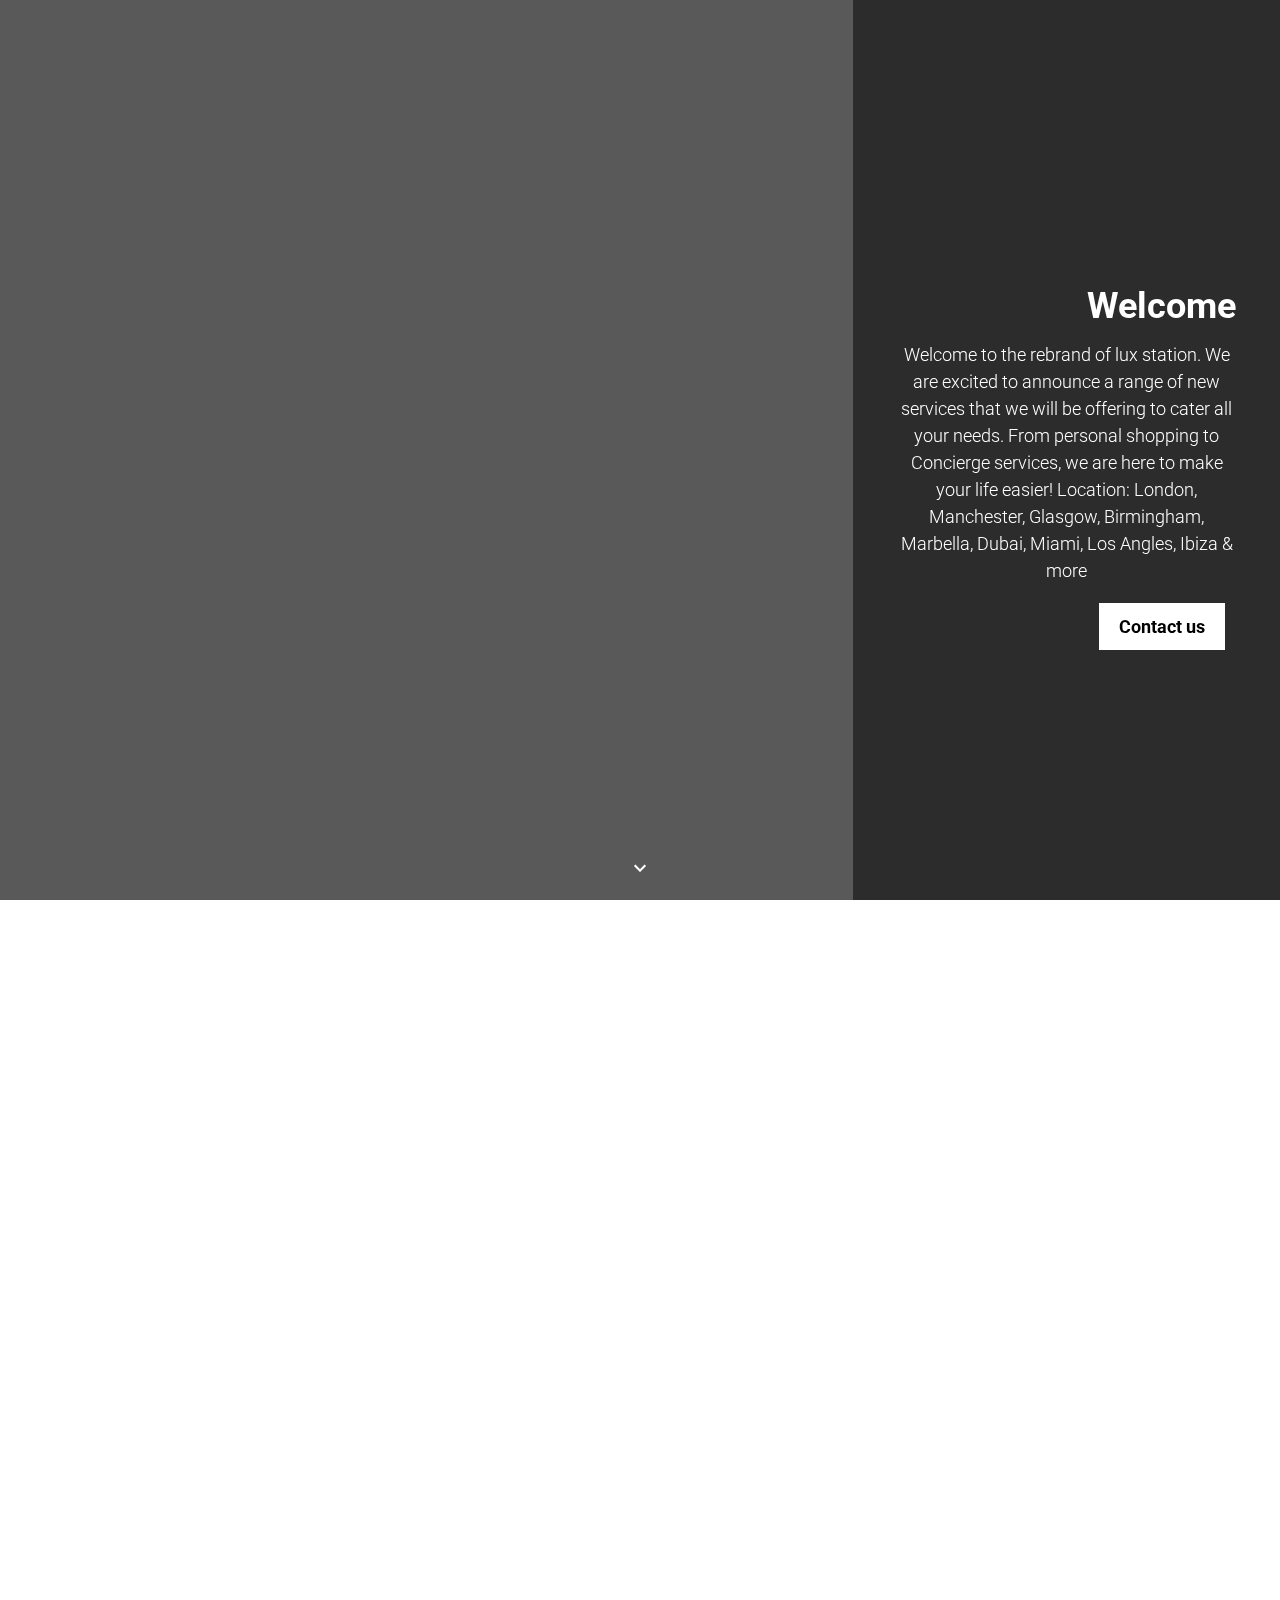
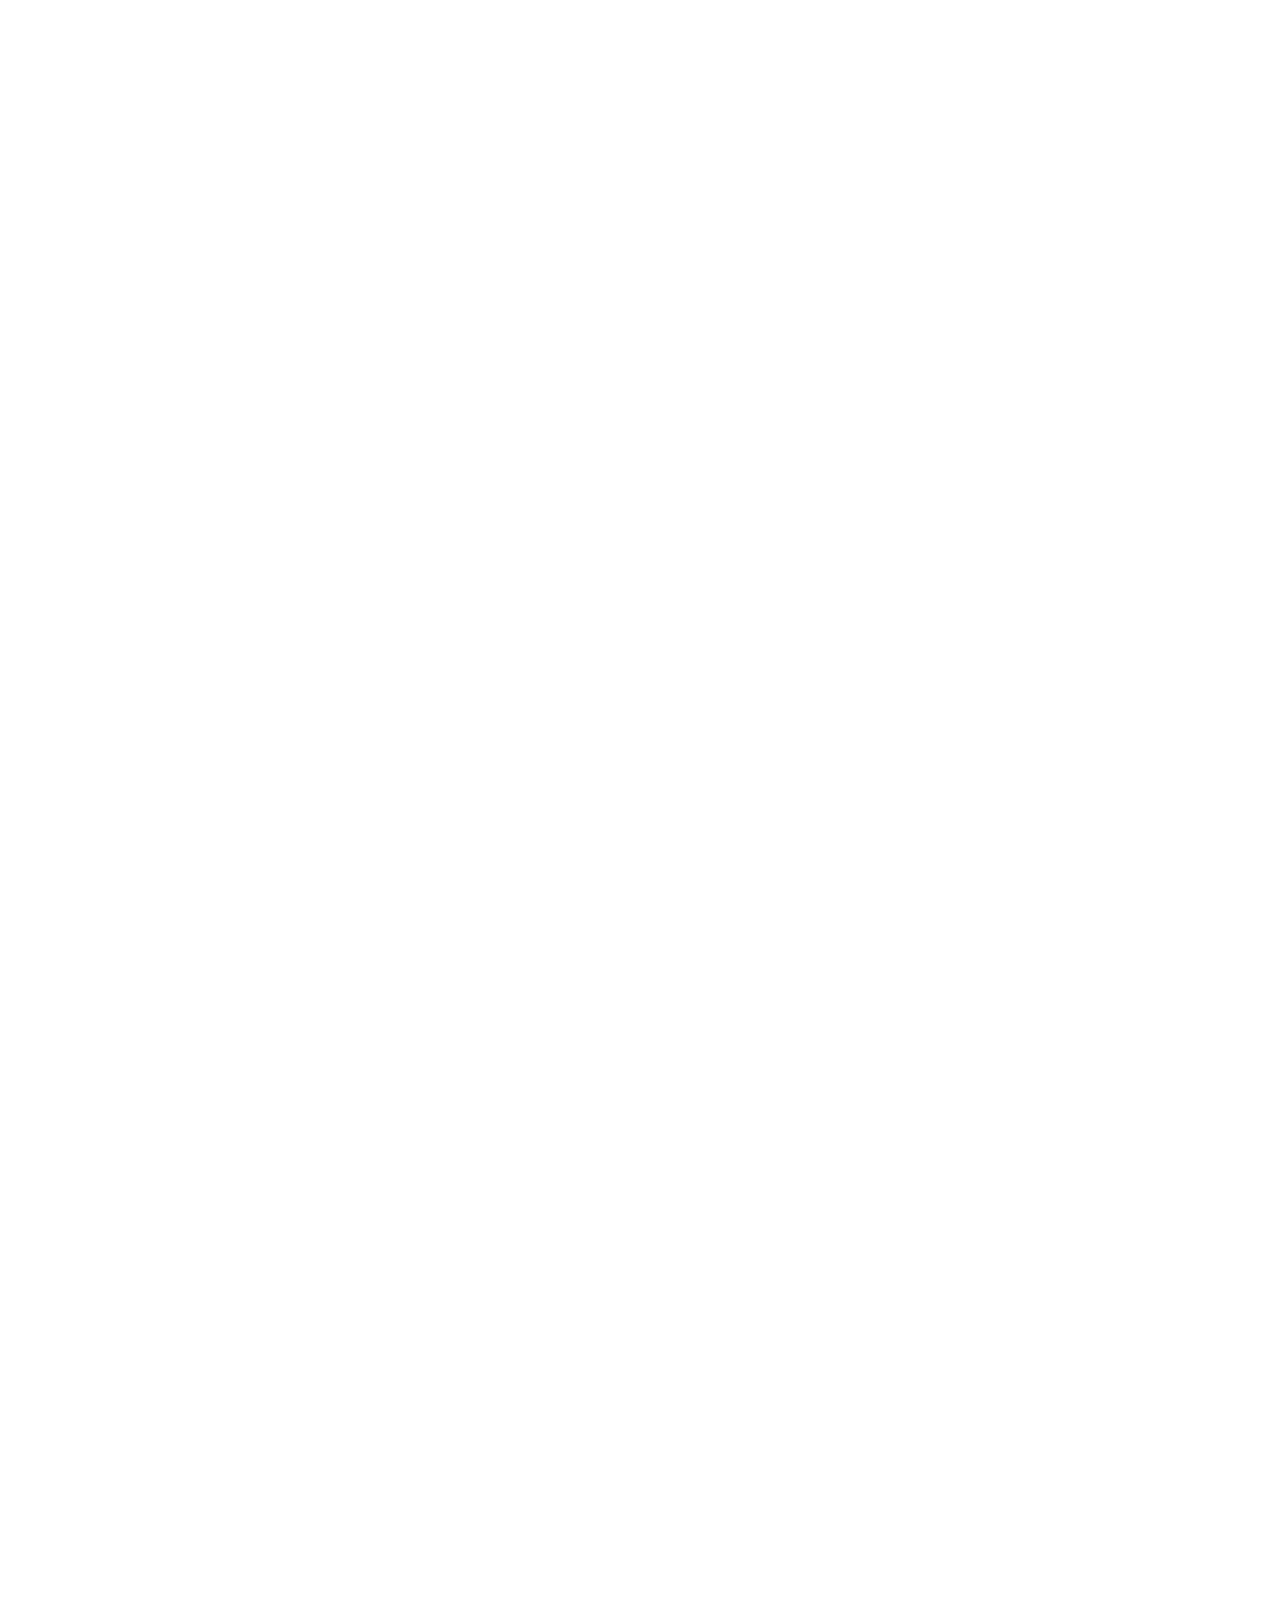
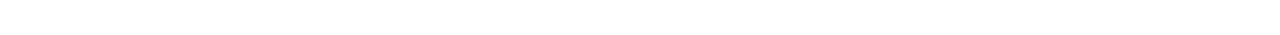
==== public/index.html @ 56b3ecbd "final changes" ====
<!DOCTYPE html>
<html lang="en">
  <head>
    <meta charset="UTF-8">
    <meta name="viewport" content="width=device-width, initial-scale=1.0">
    <title>Lux Station</title>
    <link rel="stylesheet" href="styles.css" type="text/css">
    <link href="https://fonts.googleapis.com/css2?family=Material+Icons" rel="stylesheet">
    <link rel="stylesheet" href="https://cdnjs.cloudflare.com/ajax/libs/font-awesome/6.4.2/css/all.min.css" />
    <link rel="stylesheet" href="https://unpkg.com/swiper/swiper-bundle.min.css" />
    <link href="https://fonts.googleapis.com/icon?family=Material+Icons" rel="stylesheet">
    <script src="https://unpkg.com/swiper/swiper-bundle.min.js"></script>
  </head>
  <body>
    <header>
      <div class="mobile-menu">
        <a href="index.html">Home</a>
        <a href="about.html">About</a>
        <a href="services.html">Services</a>
        <a href="contact.html">Contact</a>
      </div>
    </header>
    <main>
      <div class="banner">
        <video class="banner-video" playsinline autoplay muted loop>
          <source src="assets/vids/BackgroundVideo.mp4" type="video/mp4"> Your browser does not support the video tag.
        </video>
        <div class="overlay"></div>
        <div class="banner-text">
          <h1>Welcome</h1>
          <p>
            Welcome to the rebrand of lux station. We are excited to announce a range of new services that we will be offering to cater all your needs. From personal shopping to Concierge services, we are here to make your life easier!
            
            Location: London, Manchester, Glasgow, Birmingham, Marbella, Dubai, Miami, Los Angles, Ibiza & more</p>
          <a href="https://wa.me/message/J67LZ4BSNQVWL1?src=qr" class="cta-button">Contact us</a>
        </div>
        <div class="scroll-indicator" id="scrollIndicator">
          <span class="material-icons">expand_more</span>
          <!-- Using Google's Material Icons -->
        </div>
      </div>
      <nav>
        <a style="text-decoration: none;" href="index.html">
          <h1>Lux Station</h1>
        </a>
        <div class="menu">
          <a href="index.html">Home</a>
          <a href="about.html">About</a>
          <a href="services.html">Services</a>
          <a href="contact.html">Contact</a>
        </div>
        <button class="hamburger">
          <span class="material-icons">menu</span>
        </button>
      </nav>
      
      <!------------ Products --------->
      <section id="AutoSlider">
        <h1>Featured Services</h1>
        <!-- Swiper -->
        <div class="swiper-mySwiper">
          <div class="grid-container">
            <!-- Slide 1 -->
            <div class="swiper-slide">
              <div class="slide-content">
                <img src="assets/img/WatchSource.jpeg" alt="">
                <div class="slide-overlay">
                  <h3>Sourcing Watches</h3>
                  <a href="services.html" class="btn">View More</a>
                </div>
              </div>
            </div>
            <!-- Slide 1 -->
            <div class="swiper-slide">
              <div class="slide-content">
                <img src="assets/img/Event Tickets.png" alt="">
                <div class="slide-overlay">
                  <h3>Event Tickets</h3>
                  <a href="services.html" class="btn">View More</a>
                </div>
              </div>
            </div>
            <!-- Slide 1 -->
            <div class="swiper-slide">
              <div class="slide-content">
                <img src="assets/img/Holiday.png" alt="">
                <div class="slide-overlay">
                  <h3>Holidays</h3>
                  <a href="services.html" class="btn">View More</a>
                </div>
              </div>
            </div>
            <!-- Slide 1 -->
            <div class="swiper-slide">
              <div class="slide-content">
                <img src="assets/img/Personal Shopper.png" alt="">
                <div class="slide-overlay">
                  <h3>Personal Shopping</h3>
                  <a href="services.html" class="btn">View More</a>
                </div>
              </div>
            </div>
            <!-- Slide 1 -->
            <div class="swiper-slide">
              <div class="slide-content">
                <img src="assets/img/PrivateChef.png" alt="">
                <div class="slide-overlay">
                  <h3>Private Dining</h3>
                  <a href="services.html" class="btn">View More</a>
                </div>
              </div>
            </div>
            <!-- Slide 1 -->
            <div class="swiper-slide">
                <div class="slide-content">
                  <img src="assets/img/Rental.jpg" alt="">
                  <div class="slide-overlay">
                    <h3>Rentals</h3>
                    <a href="services.html" class="btn">View More</a>
                  </div>
                </div>
              </div>
          </div>
          <!-- Add Pagination -->
          <div class="swiper-pagination"></div>
        </div>
        <!-- <button type="button" class="swiper-see-all">See All <i class="fas fa-arrow-right"></i> -->
        </button>
      </section>
      <section id="why-choose-us">
        <!-- ---------services---------------- -->
        <div id="services">
          <h1 class="sub-title">The Lux Experience</h1>
          <div class="services-list">
            <div>
              <h2>Personalised Attention</h2>
              <p>We understand that your needs and preferences are unique. That's why we go above and beyond to provide unparalleled personalized attention. From your initial inquiry, we dedicate ourselves to understanding your specific interests, tastes, and lifestyle.  We tailor our services to match your individual requirements, ensuring that we fulfill your requests not only efficiently but with a meticulous touch tailored just for you. Our aim is to create an experience that feels as bespoke as the items we help you acquire. </p>
            </div>
            <div>
              <h2>
                Access to Exclusive Experiences</h2>
              <p>Our extensive network grants you a key to unlocking truly exclusive experiences. We curate a selection of the world's most sought-after events, from intimate dinners with renowned chefs to VIP access at iconic sporting events and cultural happenings.  Whether you desire front-row seats at a coveted fashion show or a private tour of a world-class museum, we leverage our connections to transform your wish list into unforgettable realities. </p>
            </div>
            <div>
              <h2>Commitment to Excellence</h2>
              <p> Our unwavering commitment to excellence is the cornerstone of our service. We hold ourselves to the highest standards, ensuring that every interaction and every detail exceeds your expectations. From the meticulous sourcing of rare items to the seamless organization of complex itineraries, we strive for perfection in all we do. Your satisfaction is our ultimate measure of success.

              </p>
            </div>
          </div>
        </div>
      </section>
      <section id="become-client">
        <div class="container">
          <h2>Interested in becoming a client?</h2>
          <a href="https://wa.me/message/J67LZ4BSNQVWL1?src=qr" class="btn">Contact Us</a>
        </div>
      </section>
      <section id="testimonials">
        <div class="container">
          <h2>Testimonials</h2>
          <div class="swiper mySwiper2">
            <div class="swiper-wrapper">
              <div class="swiper-slide">
                <div class="testimonial">
                  <p> "I've worked with Lux Station on a number of projects and have always been impressed with their professionalism and the quality of their work. They are responsive, detail-oriented, and deliver on time. I would highly recommend them for any project." </p>
                  <div class="testimonial-author">
                    <img src="assets/img/testimonials/testimonial1.jpg" alt="Testimonial 1">
                    <div>
                      <h3>John Doe</h3>
                      <p>CEO, Company Name</p>
                    </div>
                  </div>
                </div>
              </div>
              <div class="swiper-slide">
                <div class="testimonial">
                  <p> "Lux Station has been a pleasure to work with. They are professional, responsive, and deliver high-quality work. I would recommend them to anyone looking for a reliable web development partner." </p>
                  <div class="testimonial-author">
                    <img src="assets/img/testimonials/testimonial2.jpg" alt="Testimonial 2">
                    <div>
                      <h3>Jane Smith</h3>
                      <p>Marketing Director, Company Name</p>
                    </div>
                  </div>
                </div>
              </div>
              <div class="swiper-slide">
                <div class="testimonial">
                  <p> "I've worked with Lux Station on a number of projects and have always been impressed with their professionalism and the quality of their work. They are responsive, detail-oriented, and deliver on time. I would highly recommend them for any project." </p>
                  <div class="testimonial-author">
                    <img src="assets/img/testimonials/testimonial3.jpg" alt="Testimonial 3">
                    <div>
                      <h3>John Doe</h3>
                      <p>CEO, Company Name</p>
                    </div>
                  </div>
                </div>
              </div>
            </div>
            <div class="swiper-pagination"></div>
          </div>
      </section>
    </main>
    <footer class="footer">
      <div class="social-icons">
          <a href="https://t.snapchat.com/NCE4VMIC" target="_blank" class="snapchat-icon"><i class="fa-brands fa-snapchat"></i></a>
          <a href="mailto:" class="mail-icon"><i class="fas fa-envelope"></i></a>
          <a href="https://wa.me/message/J67LZ4BSNQVWL1?src=qr" class="whatsapp-icon"><i class="fa-brands fa-whatsapp"></i>
      </div>
      <div class="copyright">
          <p>&copy; 2023 Lux Station. All rights reserved.</p>
          <p style="text-align: center"><a href="./privacy.html">Privacy Policy</a></p>
      </div>
  </footer>
    <script src="script2.js"></script>
    <script>
      document.addEventListener("DOMContentLoaded", function() {
        setTimeout(function() {
            document.querySelector("#preloader h2").style.opacity = 1;
        }, 500); // Fades in the subtitle after 500ms

        setTimeout(function() {
            document.querySelector("#preloader").classList.add("slide-up");
            document.querySelector("#content").style.display = "block";
        }, 2500); // Waits 2 seconds to slide up the preloader and show content

        // Listen for the end of the slide-up animation, then hide or remove the preloader
        document.querySelector("#preloader").addEventListener('animationend', function() {
            this.style.display = 'none';
        });
      });
    </script>

  </body>
</html>
---- public/styles.css ----
@import url('https://fonts.googleapis.com/css2?family=Roboto:ital,wght@0,100;0,300;0,400;0,500;0,700;0,900;1,100;1,300;1,400;1,500;1,700;1,900&display=swap');
@import url('https://fonts.googleapis.com/icon?family=Material+Icons');

*, *::before, *::after {
    box-sizing: border-box;
  }

  * {
    margin: 0;
  }

  html, body {
    height: 100%;
    overflow-x: hidden;
  }

  body {
    font-family: 'Roboto', sans-serif;
    line-height: 1.5;
    -webkit-font-smoothing: antialiased;
  }

  img, picture, video, canvas, svg {
    display: block;
    max-width: 100%;
  }

  input, button, textarea, select {
    font: inherit;
  }

  p, h1, h2, h3, h4, h5, h6 {
    overflow-wrap: break-word;
  }
  #root, #__next {
    isolation: isolate;
  }
nav {
  position: sticky;
  top: 0;
  z-index: 99;
  display: flex;
  justify-content: space-between;
  align-items: center;
  background-color: black;
  padding: 1rem 1.5rem;
}

nav h1 {
  text-decoration: none !important;
  color: white;
  position: relative;
  letter-spacing: 5px;
  padding: 0.5rem 1rem;
  padding-right: calc(1rem - 5px);
  overflow: hidden; /* Ensures that parts of the pseudo-elements are not visible outside the boundaries of the h1 element */
  transition: color 0.3s ease; /* Smooth transition for the color change */
}

/* Create the initial state of the borders as pseudo-elements */
nav h1::before,
nav h1::after,
nav h1 span::before,
nav h1 span::after {
  content: '';
  position: absolute;
  background: gold; /* Gold color for the animated border */
  transition: all 0.3s ease;
}

/* Top and bottom borders */
nav h1::before, nav h1::after {
  left: 0;
  right: 0;
  height: 2px;
  width: 0; /* Start with 0 width */
}

nav h1::before { top: 0; }
nav h1::after { bottom: 0; }

/* Left and right borders */
nav h1 span::before,
nav h1 span::after {
  top: 0;
  bottom: 0;
  width: 2px;
  height: 0; /* Start with 0 height */
}

nav h1 span::before { left: 0; }
nav h1 span::after { right: 0; }

/* Hover states to "draw" the borders */
nav h1:hover::before, nav h1:hover::after {
  width: 100%; /* Expand the width to the full width */
}

nav h1:hover span::before,
nav h1:hover span::after {
  height: 100%; /* Expand the height to the full height */
}

nav h1 span {
  position: relative; /* Establish a stacking context for the span pseudo-elements */
  display: block; /* Make span behave as block to support absolute positioning of its pseudo-elements */
}

.sticky {
  position: fixed;
  top: 0;
  width: 100%;
}

.menu {
	display: none;
	align-items: center;
	margin: 0 -1rem;
}

.menu a {
  margin: 0 1rem;
  color: white;
  text-decoration: none;
  transition: color 0.3s ease, font-weight 0.3s ease;
  position: relative; /* Required for positioning the pseudo-element */
}

.menu a::after {
  content: '';
  width: 0;
  height: 3px;
  background: gold; /* Match the text color or choose another that fits your design */
  position: absolute;
  left: 0;
  bottom: -6px; /* Distance from the text to the underline */
  transition: width 0.5s ease;
}

.menu a:hover::after {
  width: 100%;
}

.menu a:hover {
  /* Removed the color change to focus on the underline effect */
  font-weight: 700; /* Optional: Retain the bold effect on hover if desired */
}

/* =========================== Services =========================== */

#services{
  padding: 30px 0;
}
.services-list{
  display: grid;
  grid-template-columns: repeat(auto-fit, minmax(250px, 1fr));
  grid-gap: 40px;
  margin-top: 50px;
}
.services-list div{
  background: #ffffff;
  padding: 40px;
  font-size: 13px;
  font-weight: 300;
  border-radius: 10px;
  transition: background 0.5s, transform 0.5s;
}
.services-list div i{
  font-size: 50px;
  margin-bottom: 30px;
}
.services-list div h2{
  font-size: 30px;
  font-weight: 500;
  margin-bottom: 15px;
}
.services-list div a{
  text-decoration: none;
  color: #fff;
  font-size: 12px;
  margin-top: 20px;
  display: inline-block;
}
.services-list div:hover{
  background: goldenrod;
  transform: translateY(-10px);
}

/* ================================================================= */

.hamburger {
	appearance: none;
	outline: none;
	border: none;
	background: none;
	cursor: pointer;
	display: block;
	width: 2rem;
	height: 2rem;
}

.hamburger span {
	color: #FFF;
	font-size: 2rem;
}

.mobile-menu {
	position: fixed;
	top: 0;
	left: 0;
	width: 100%;
	height: 100%;
	z-index: 98;
	padding-top: 6rem;
	opacity: 0;
	transform: translateY(-100%);
	background-color: #000;
	color: #FFF;
	transition: 0.3s;
}

.mobile-menu.is-open {
	opacity: 1;
	transform: translateY(0);
}

.mobile-menu a {
	display: block;
	padding: 1rem;
	color: #FFF;
	text-align: center;
	text-decoration: none;
	font-size: 1.25rem;
	transition: 0.3s;
}

.mobile-menu a:hover {
	color: crimson;
	background-color: #FFF;
}

.banner-text {
  position: absolute;
  top: 0; /* Aligns the text to the top */
  right: 0; /* Ensures the text is aligned to the right */
  height: 100%; /* Full height to align text vertically */
  display: flex;
  flex-direction: column; /* Stacks items vertically */
  justify-content: center; /* Centers content vertically in the available height */
  align-items: flex-end; /* Aligns text to the right */
  width: 33.33%; /* Matches the width of the dark overlay */
  color: white; /* Text color */
  z-index: 10; /* Ensure it's above the overlay and video */
  padding: 0 20px; /* Right padding might need adjustment */
  text-align: center;
}

.banner {
    position: relative;
    width: 100%;
    height: 100vh;
    overflow: hidden;
    display: flex;
    justify-content: center;
    align-items: center;
}


.banner::after {
  color: white;
  content: '';
  position: absolute;
  top: 0;
  bottom: 0;
  right: 0;
  width: 33.33%;
  background: rgba(0, 0, 0, 0.5);
  z-index: 1; /* Adjust as needed but should be above the video */
  transition: all 0.5s ease; /* Transition effect applies to all properties over 0.5s */
  transition-delay: 0.2s; /* Delays the start of the transition by 0.2s */
}





#AutoSlider {
  position: relative;
  width: 100%;
  overflow: hidden;
}
.banner-video {
  position: absolute;
  top: 0;
  left: 0;
  width: 100%;
  height: 100%;
  object-fit: cover;
  z-index: -1; /* Ensure the video is just below the nav but above the banner background */
}





/* Ensure body or any container div doesn't have a solid background that could cover the video */
body, .container {
    background: none;
}

.overlay {
    position: absolute;
    top: 0;
    left: 0;
    right: 0;
    bottom: 0;
    background-color: rgba(0, 0, 0, 0.65); /* Adjust the transparency as needed */
    pointer-events: none; /* Allow clicks to pass through the overlay */
    z-index: 1000;
}

.banner-text {
    text-align: center;
    padding: 40px; /* Increased padding within the banner content */
    margin: 20px auto;
    max-width: 600px;
    position: absolute;
    z-index: 1001;
}

.banner-text h1 {
    font-size: 36px;
    font-weight: bold;
    padding: 4px; /* Adjust padding as needed */
}

.banner-text p {
    font-size: 18px;
    font-weight: 300;
    padding: 4px; /* Adjust padding as needed */
}

.cta-button {
    display: inline-block;
    margin: 15px;
    padding: 10px 20px;
    font-size: 18px;
    font-weight: bold;
    background-color: white;
    color: black;
    border: none;
    text-decoration: none;
    transition: background-color 0.3s, color 0.3s ease;
    animation: pulse 2s infinite; /* Add the pulsing animation */
}

.cta-button:hover {
    background-color: black;
    color: white;
}

#why-choose-us, #our-services, #AutoSlider{
    text-align: center;
    background-color: #f0f0f0; /* Soft background color */
    padding: 40px 20px;
    border-radius: 8px;
    margin: 20px;
    box-shadow: 0 4px 6px rgba(0,0,0,0.1); /* Subtle shadow for depth */
    max-height: fit-content;
}

#why-choose-us h1, #our-services h1, #AutoSlider h1 {
  font-size: 48px;
}




#why-choose-us ul {
    list-style: none;
    padding: 0;
}

#why-choose-us li {
    margin-bottom: 20px;
    display: flex;
    align-items: center;
    font-weight: bold;
    font-size: 14pt;
}

.services-btn {
    display: inline-block;
    margin: 15px;
    padding: 10px 20px;
    font-size: 18px;
    font-weight: bold;
    background-color: black;
    color: white;
    border: none;
    text-decoration: none;
    transition: background-color 0.3s, color 0.3s ease;
    animation: pulse 2s infinite; /* Add the pulsing animation */
}

.services-btn:hover {
    background-color: white;
    color: black;
}

/* || FOOTER STYLES */
.footer {
    background-color: #fff;
    padding: 20px 0;
    display: flex;
    flex-direction: column;
    align-items: center;
}

.row {
    margin-bottom: 20px;
    text-align: center;
}

.social-icons {
    margin: 10px 0px;
}

.social-icons a {
    color: black;
    font-size: 30px;
    margin: 0 10px;
    transition: color 0.3s ease;
}

.snapchat-icon:hover {
    color: #FFFF00; /* Snapchat's brand colour code as of 08/04/2024 */
}

.mail-icon:hover {
    color: darkblue;
}

.whatsapp-icon:hover {
    color: #25D366; /* Whatsapp's brand colour code as of 08/04/2024 */
}

.copyright p {
    font-size: 14px;
    font-weight: 300;
    color: #000;
}

.copyright a {
    color: black;
    text-decoration: none;
    transition: color 0.3s ease;
}

.copyright a:hover {
    color: darkblue;
    text-decoration: underline;
}

#services {
  background-color: #f0f0f0; /* Apply the grey background to both services and products */
  padding: 30px 0;
}

/* Ensure the rest of your CSS is correctly targeting elements within #products as well */


#portfolio{
  padding: 50px 0;
}
.work-list{
  display: grid;
  grid-template-columns: repeat(auto-fit, minmax(450px, 1fr));
  grid-gap: 40px;
  margin-top: 50px;
  color: white;
}
.work{
  border-radius: 10px;
  position: relative;
  overflow: hidden;
}





.work img{
  width: 100%;
  border-radius: 10px;
  display: block;
  transition: transform 0.5s;
}
.layer{
  width:auto;
  height: 0;
  background: linear-gradient(rgba(0,0,0,0.6), black);
  border-radius: 10px;
  position: absolute;
  left: 0;
  bottom: 0;
  overflow: hidden;
  display: flex;
  align-items: center;
  justify-content: center;
  flex-direction: column;
  padding: 0 40px;
  text-align: center;
  font-size: 14px;
 transition: height 0.5s;
}
.layer h3{
  font-weight: 500;
  margin-bottom: 20px;
}
.layer a{
  margin-top: 20px;
  color: goldenrod;
  text-decoration: none;
  font-size: 18px;
  line-height: 60px;
  background: #fff;
  width: 60px;
  height: 60px;
  border-radius: 50%;
  text-align: center;
}
.work:hover img{
  transform: scale(1.5);
}
.work:hover .layer{
  height: 100%;
}
.btn{
  display: block;
  margin: 50px auto;
  width: fit-content;
  border: 1px solid goldenrod;
  padding: 14px 50px;
  border-radius: 6px;
  text-decoration: none;
  color: black;
  transition: background 0.5s;
}
.btn:hover{
  background: goldenrod;
}

/* Become a Client */

#become-client {
  color: white; /* Text color */
  background-color: black; /* Soft gray background */
  padding: 40px 0; /* Ample padding for spacing */
  text-align: center; /* Centers the text */
}

#become-client h2 {
  margin-bottom: 20px; /* Spacing between the heading and paragraph */
  font-size: 24px; /* Adjust according to your design */
}

#become-client p {
  margin-bottom: 20px; /* Spacing before the button */
  font-size: 18px; /* Adjust according to your design */
}

#become-client .btn {
  background-color: black; /* Button background color */
  color: white; /* Button text color */
  padding: 10px 20px; /* Button padding */
  text-decoration: none; /* Removes underline from links */
  font-weight: bold; /* Makes button text bold */
  border-radius: 5px; /* Optional: Rounds the corners of the button */
  transition: background-color 0.3s, color 0.3s; /* Smooth transition for hover effects */
}

#become-client .btn:hover {
  background-color: #333; /* Darker background on hover */
  color: #fff; /* Adjust as needed */
}
/*------OTHER--------*/

.container {
  max-width: 1200px;
  margin: 0 auto;
  padding: 0 15px;
}

.about-intro, .team, .mission-vision, .testimonials {
  padding: 60px 0;
}

#our-team {
  margin: 30px;
  padding: 30px;
}

.team-members {
  display: flex;
  justify-content: space-between;
}

.team-member {
  text-align: center;
  flex-basis: 30%;
}

.profile-pic img {
  width: 100px;
  height: 100px;
  border-radius: 50%;
  object-fit: cover;
  box-shadow: 0 4px 8px rgba(0, 0, 0, 0.1);
}

.mission, .vision {
  margin-bottom: 40px;
}

.carousel {
  position: relative;
  max-width: 600px;
  margin: auto;
  overflow: hidden;
  box-shadow: 0 4px 8px rgba(0,0,0,0.1);
}

.carousel-items {
  display: flex;
}

.carousel-item {
  flex: 0 0 100%;
  opacity: 0;
  transition: opacity 0.5s ease;
  padding: 20px;
  text-align: center;
}

.carousel-item.active {
  opacity: 1;
}

.carousel-control {
  position: absolute;
  top: 50%;
  transform: translateY(-50%);
  background-color: rgba(0,0,0,0.5);
  color: white;
  border: none;
  cursor: pointer;
  padding: 10px;
  z-index: 2;
}

.prev {
  left: 10px;
}

.next {
  right: 10px;
}

/*TESTIMONNIALS*/
#testimonials .container {
  max-width: 1200px;
  margin: auto;
  padding: 20px;
  text-align: center;
}

#testimonials h2 {
  font-size: 2.5rem;
  margin-bottom: 1rem;
  color: #333;
}

.testimonial {
  font-style: italic;
  background: #f9f9f9;
  padding: 20px;
  border-radius: 10px;
  box-shadow: 0 5px 15px rgba(0,0,0,0.1);
}

.testimonial p {
  font-size: 1rem;
  line-height: 1.6;
  color: #555;
}

.testimonial-author {
  display: flex;
  align-items: center;
  margin-top: 20px;
}

.testimonial-author img {
  width: 60px;
  height: 60px;
  border-radius: 50%;
  margin-right: 15px;
}

.testimonial-author h3 {
  font-size: 1rem;
  color: #333;
}

.testimonial-author p {
  font-size: 0.8rem;
  color: #666;
}

.swiper-pagination-bullet {
  background: #333;
  opacity: 1;
}

.swiper-pagination-bullet-active {
  background: #007bff;
}


/*CONTACT US*/
.contact-heading {
        text-align: center;
        font-size: 36px;
        margin-bottom: 20px;
      }
      .contact-text {
        text-align: center;
        font-size: 18px;
        margin-bottom: 40px;
      }
      .content-flex {
        display: flex;
        justify-content: space-between;
      }
      .contact-items {
        width: 40%;
      }
      .contact-item {
        display: flex;
        align-items: center;
        margin-bottom: 20px;
      }
      .contact-item i {
        font-size: 24px;
        margin-right: 10px;
      }
      .contact-form {
        width: 50%;
      }
      form label {
        display: block;
        font-weight: bold;
        margin-bottom: 5px;
      }
      form input,
      form textarea,
      form select {
        width: 100%;
        padding: 10px;
        margin-bottom: 20px;
        border: 1px solid #ccc;
        border-radius: 4px;
        box-sizing: border-box;
      }
      form input[type="submit"] {
        background-color: #333;
        color: #fff;
        padding: 12px 20px;
        border: none;
        border-radius: 4px;
        cursor: pointer;
      }
      select {
        width: 100%;
        padding: 10px;
        border: 1px solid #ccc;
        border-radius: 4px;
        background-color: #fff;
        appearance: none; /* Remove default dropdown arrow */
        -webkit-appearance: none;
        -moz-appearance: none;
      }

      select {
        background-image: url('data:image/svg+xml;utf8,<svg xmlns="http://www.w3.org/2000/svg" width="16" height="16" viewBox="0 0 24 24" fill="none" stroke="%23333" stroke-width="2" stroke-linecap="round" stroke-linejoin="round"><polyline points="6 9 12 15 18 9"></polyline></svg>');
        background-repeat: no-repeat;
        background-position: right 10px center;
        padding-right: 30px;
      }

      select:hover,
      select:focus {
        border-color: #888;
        outline: none;
      }

/* Auto Slider */


.swiper-slide {
  display: flex;
  justify-content: center;
  align-items: center;
  font-size: 18px;
  color: white;
  /* Adjust the height as needed */
  height: 300px;
}

.slide-content img {
  width: 100%; /* Ensures the image is responsive and fills the width of its container */
  max-height: 200px; /* Maximum height for each image */
  display: block;
  object-fit: cover; /* Ensures the image covers the designated area without distorting its aspect ratio */
  border-radius: 10px; /* Optional: Rounds the corners of the image to match the container */
  transition: transform 0.5s; /* Smooth transition for any transformations applied */
}

/* Adjusting the .slide-content to accommodate the image's max-height */
.slide-content {
  position: relative;
  overflow: hidden;
  border-radius: 10px; /* Optional: Matches the image border-radius */
  display: flex; /* Makes the content flex-container */
  justify-content: center; /* Centers content horizontally */
  align-items: center; /* Centers content vertically */
  height: 100%; /* Ensures the .slide-content fills the height of its parent container */
}


.slide-overlay {
  position: absolute;
  top: 0;
  left: 0;
  right: 0;
  bottom: 0;
  background: linear-gradient(rgba(0, 0, 0, 0.6), rgba(255, 0, 79, 0.6));
  border-radius: 10px;
  opacity: 0;
  transition: opacity 0.5s;
  display: flex;
  align-items: center;
  justify-content: center;
  flex-direction: column;
}

.slide-overlay h3, .slide-overlay a {
  color: #fff;
  text-align: center;
  transition: transform 0.5s, opacity 0.5s;
}

.swiper-slide:hover .slide-overlay {
  opacity: 1;
}

.swiper-slide:hover img {
  transform: scale(1.1);
}

.swiper {
  width: 100%;
  height: 300px; /* Adjust as necessary */
}


.scroll-indicator {
  position: absolute;
  bottom: 20px;
  left: 50%;
  transform: translateX(-50%);
  display: flex;
  justify-content: center;
  align-items: center;
  animation: bounce 2s infinite; /* Apply the bounce animation */
  z-index: 1002; /* Ensure it's visible above other content */
}

.hide {
  display: none !important;
}
.swiper-see-all {
  
  background-color: #007bff; /* Primary color */
  color: #ffffff; /* Text color */
  border: none; /* Remove default border */
  padding: 10px 20px; /* Top and bottom padding, Left and right padding */
  font-size: 1rem; /* Text size */
  border-radius: 5px; /* Rounded corners */
  cursor: pointer; /* Cursor change to indicate it's clickable */
  text-transform: uppercase; /* Uppercase text */
  font-weight: bold; /* Bold text */
  letter-spacing: 1px; /* Space between letters */
  transition: background-color 0.3s ease; /* Smooth transition for hover effect */
  display: flex; /* Block level element */
  margin: 20px auto; /* Center button horizontally */
  width: fit-content; /* Adjust width to content */
  margin-left: 5px;
  justify-content: center;
  align-items: center;
}

.swiper-see-all:hover {
  background-color: #0056b3; /* Darker shade on hover */
}

.grid-container {
  display: grid;
  grid-template-columns: repeat(3, 1fr);
  grid-gap: 40px; /* Adjust based on your preference */
  padding: 50px; /* Padding around the entire grid */
}

@media (max-width: 768px) {
  .grid-container {
    grid-template-columns: repeat(2, 1fr); /* Adjusts to two columns on smaller screens */
  }
}

@media (max-width: 480px) {
  .grid-container {
      grid-template-columns: 1fr; /* Adjusts to a single column on very small screens */
  }
}

@media (max-width: 480px) {
  .grid-container {
    grid-template-columns: 1fr; /* Adjusts to a single column on very small screens */
  }
}

.slide-content {
  position: relative;
  overflow: hidden;
  border-radius: 10px; /* Optional for rounded corners */
}

.slide-content img {
  width: 100%;
  display: block;
  transition: transform 0.5s;
  border-radius: 10px; /* Match parent if using rounded corners */
}

.slide-overlay {
  position: absolute;
  top: 0;
  left: 0;
  right: 0;
  bottom: 0;
  background: linear-gradient(rgba(0, 0, 0, 0.6), goldenrod);
  border-radius: 10px; /* Match parent if using rounded corners */
  opacity: 0;
  transition: opacity 0.5s ease;
  display: flex;
  align-items: center;
  justify-content: center;
  flex-direction: column;
}

.slide-content:hover .slide-overlay {
  opacity: 1;
}

.slide-overlay h3, .slide-overlay .btn {
  color: #fff;
  text-align: center;
  margin: 10px 0; /* Space between elements inside overlay */
}
.btn {
  text-decoration: none;
  background: #000;
  color: goldenrod;
  padding: 10px 20px;
  border-radius: 5px;
  transition: background-color 0.3s ease;
}

.btn:hover {
  background-color: goldenrod;
  color: #000;
}




@keyframes bounce {
  0%, 20%, 50%, 80%, 100% {
      transform: translateX(-50%) translateY(0);
  }
  40% {
      transform: translateX(-50%) translateY(-20px);
  }
  60% {
      transform: translateX(-50%) translateY(-10px);
  }
}

.material-icons {
  font-size: 48px; /* Icon size, adjust as needed */
  color: #fff; /* Icon color, adjust based on your background */
  cursor: pointer; /* Suggests to users that it's interactive */
}



/* Responsive adjustments */
@media (max-width: 768px) {
  .team-member {
      flex-basis: calc(50% - 20px);
  }
}

@media (max-width: 480px) {
  .team-member {
      flex-basis: 100%;
  }
}


/* Define the pulsing animation */
@keyframes pulse {
    0% {
        transform: scale(1); /* Initial scale */
    }
    50% {
        transform: scale(1.05); /* Scale up to 1.05 at 50% of the animation */
    }
    100% {
        transform: scale(1); /* Return to the original scale */
    }
}

@media (min-width: 768px) {
	.mobile-menu, .hamburger {
		display: none;
	}

	.menu {
		display: flex;
	}
}

/* || RESPONSIVE STYLES */
@media (max-width: 768px) {

  .banner::after {
    display: none;
  }
  
  .banner {
    display: flex; /* Enable flexbox */
    flex-direction: column; /* Stack children vertically */
    justify-content: center; /* Center vertically in the container */
    align-items: center; /* Center horizontally in the container */
    height: 100vh; /* Make the banner at least the height of the viewport */
  }

  .banner-text {
      text-align: center; /* Center align text for smaller screens */
      position: static; /* Use static positioning for proper flexbox behavior */
      margin: 20px; /* Add some space around the text box */
      padding: 20px; /* Add padding inside the text box */
      max-width: 90%; /* Max width to prevent it from stretching too far on small screens */
      min-width: 250px; /* Minimum width to prevent excessive vertical stretching */
  }

  .banner-text h1,
  .banner-text p {
    align-self: center;
      padding: 10px; /* Adjust padding for a better look */
  }

  .cta-button {
      margin: 20px 0; /* Add vertical margin, remove horizontal margin */
      align-self: center;
      display: inline-block; /* Keep the button inline-block for the margin to work */
  }

    .service-container {
        flex-direction: column;
        align-items: center;
    }

    .service {
        width: 80%; /* Make service blocks take more width on smaller screens */
    }

    h2 {
        font-size: 1.5rem; /* Adjust heading size for smaller screens */
    }

    #about p, #why-choose-us ul {
        font-size: 1rem; /* Adjust text size for readability */
    }

    .testimonials-section {
        justify-content: center;
    }

    .testimonial-box {
        flex-basis: 100%;
        margin-bottom: 20px;
    }
}

@media (max-width: 480px) {
    h2 {
        font-size: 1.2rem;
    }

    #about p, #why-choose-us ul {
        font-size: 0.9rem;
    }
}
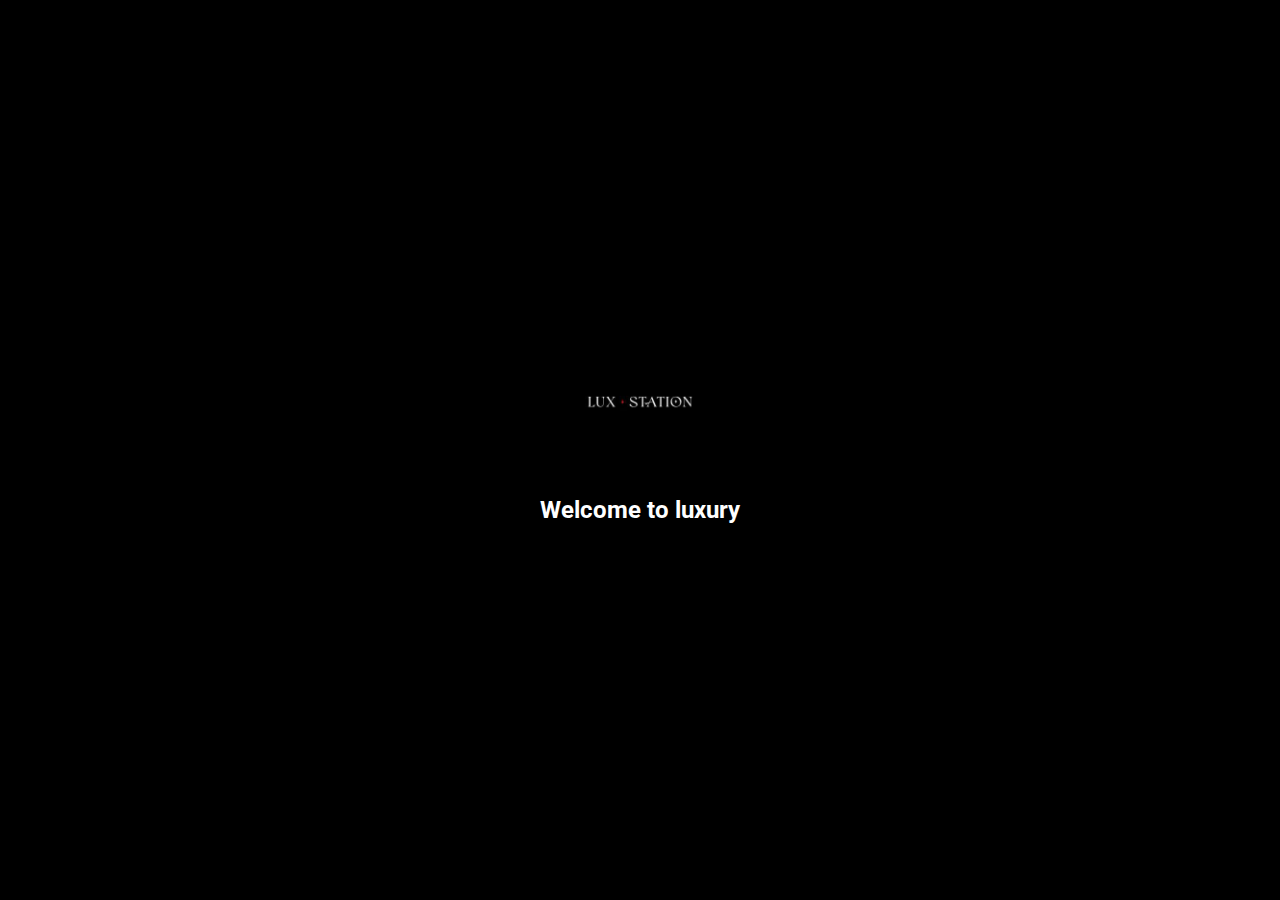
==== commit e54e971a: "Merge pull request #1 from Haz-ctrl/animation/hashim" ====
--- a/public/index.html
+++ b/public/index.html
@@ -1,236 +1,250 @@
 <!DOCTYPE html>
 <html lang="en">
-  <head>
+
+<head>
     <meta charset="UTF-8">
     <meta name="viewport" content="width=device-width, initial-scale=1.0">
     <title>Lux Station</title>
     <link rel="stylesheet" href="styles.css" type="text/css">
     <link href="https://fonts.googleapis.com/css2?family=Material+Icons" rel="stylesheet">
     <link rel="stylesheet" href="https://cdnjs.cloudflare.com/ajax/libs/font-awesome/6.4.2/css/all.min.css" />
-    <link rel="stylesheet" href="https://unpkg.com/swiper/swiper-bundle.min.css" />
-    <link href="https://fonts.googleapis.com/icon?family=Material+Icons" rel="stylesheet">
-    <script src="https://unpkg.com/swiper/swiper-bundle.min.js"></script>
-  </head>
-  <body>
+</head>
+
+<body>
+
     <header>
-      <div class="mobile-menu">
-        <a href="index.html">Home</a>
-        <a href="about.html">About</a>
-        <a href="services.html">Services</a>
-        <a href="contact.html">Contact</a>
-      </div>
+        <nav>
+            <h1>Lux Station</h1>
+
+            <div class="menu">
+                <a href="index.html">Home</a>
+                <a href="about.html">About</a>
+                <a href="services.html">Services</a>
+                <a href="contact.html">Contact</a>
+            </div>
+
+            <button class="hamburger">
+                <span class="material-icons">menu</span>
+            </button>
+        </nav>
+
+        <div class="mobile-menu">
+            <a href="index.html">Home</a>
+            <a href="about.html">About</a>
+            <a href="services.html">Services</a>
+            <a href="contact.html">Contact</a>
+        </div>
     </header>
-    <main>
-      <div class="banner">
-        <video class="banner-video" playsinline autoplay muted loop>
-          <source src="assets/vids/BackgroundVideo.mp4" type="video/mp4"> Your browser does not support the video tag.
-        </video>
-        <div class="overlay"></div>
-        <div class="banner-text">
-          <h1>Welcome</h1>
-          <p>
-            Welcome to the rebrand of lux station. We are excited to announce a range of new services that we will be offering to cater all your needs. From personal shopping to Concierge services, we are here to make your life easier!
-            
-            Location: London, Manchester, Glasgow, Birmingham, Marbella, Dubai, Miami, Los Angles, Ibiza & more</p>
-          <a href="https://wa.me/message/J67LZ4BSNQVWL1?src=qr" class="cta-button">Contact us</a>
-        </div>
-        <div class="scroll-indicator" id="scrollIndicator">
-          <span class="material-icons">expand_more</span>
-          <!-- Using Google's Material Icons -->
-        </div>
-      </div>
-      <nav>
-        <a style="text-decoration: none;" href="index.html">
-          <h1>Lux Station</h1>
-        </a>
-        <div class="menu">
-          <a href="index.html">Home</a>
-          <a href="about.html">About</a>
-          <a href="services.html">Services</a>
-          <a href="contact.html">Contact</a>
-        </div>
-        <button class="hamburger">
-          <span class="material-icons">menu</span>
-        </button>
-      </nav>
-      
-      <!------------ Products --------->
-      <section id="AutoSlider">
-        <h1>Featured Services</h1>
-        <!-- Swiper -->
-        <div class="swiper-mySwiper">
-          <div class="grid-container">
-            <!-- Slide 1 -->
-            <div class="swiper-slide">
-              <div class="slide-content">
-                <img src="assets/img/WatchSource.jpeg" alt="">
-                <div class="slide-overlay">
-                  <h3>Sourcing Watches</h3>
-                  <a href="services.html" class="btn">View More</a>
-                </div>
-              </div>
-            </div>
-            <!-- Slide 1 -->
-            <div class="swiper-slide">
-              <div class="slide-content">
-                <img src="assets/img/Event Tickets.png" alt="">
-                <div class="slide-overlay">
-                  <h3>Event Tickets</h3>
-                  <a href="services.html" class="btn">View More</a>
-                </div>
-              </div>
-            </div>
-            <!-- Slide 1 -->
-            <div class="swiper-slide">
-              <div class="slide-content">
-                <img src="assets/img/Holiday.png" alt="">
-                <div class="slide-overlay">
-                  <h3>Holidays</h3>
-                  <a href="services.html" class="btn">View More</a>
-                </div>
-              </div>
-            </div>
-            <!-- Slide 1 -->
-            <div class="swiper-slide">
-              <div class="slide-content">
-                <img src="assets/img/Personal Shopper.png" alt="">
-                <div class="slide-overlay">
-                  <h3>Personal Shopping</h3>
-                  <a href="services.html" class="btn">View More</a>
-                </div>
-              </div>
-            </div>
-            <!-- Slide 1 -->
-            <div class="swiper-slide">
-              <div class="slide-content">
-                <img src="assets/img/PrivateChef.png" alt="">
-                <div class="slide-overlay">
-                  <h3>Private Dining</h3>
-                  <a href="services.html" class="btn">View More</a>
-                </div>
-              </div>
-            </div>
-            <!-- Slide 1 -->
-            <div class="swiper-slide">
-                <div class="slide-content">
-                  <img src="assets/img/Rental.jpg" alt="">
-                  <div class="slide-overlay">
-                    <h3>Rentals</h3>
-                    <a href="services.html" class="btn">View More</a>
+
+    <div id="preloader">
+        <img src="assets/img/logo.jpeg" alt="Logo" id="logo">
+        <h2>Welcome to luxury</h2>
+    </div>
+
+    <main id="content">
+        <div class="banner">
+            <video class="banner-video" playsinline autoplay muted loop>
+                <source src="assets/vids/Bespoke Concierge Services Demo Video.mp4" type="video/mp4">
+                Your browser does not support the video tag.
+            </video>
+            <div class="overlay"></div>
+            <div class="banner-text">
+                <h1>Welcome</h1>
+                <p>Welcome to the rebranded Lux Station. We are excited to announce a range of new services that we will
+                    be offering to cater all your needs. From personal shopping to concierge services, we are here to
+                    make your life more enjoyable.</p>
+                <a href="contact.html" class="cta-button">Contact us</a>
+            </div>
+        </div>
+        <!-- <div class="hero_section">
+            <div class="slider_tabs">
+                <input type="radio" name="slider" id="slider1">
+                <input type="radio" name="slider" id="slider2">
+                <input type="radio" name="slider" id="slider3">
+           
+                <div class="labels">
+                    <label for="slider1"></label>
+                    <label for="slider2"></label>
+                    <label for="slider3"></label>
+                </div>
+                <div class="hero_content">
+                    <div class="hero_box slider1_bg">
+                        <div class="content">
+                            <div class="heading_1">Welcome</div>
+                            <p class="desc">Lorem, ipsum dolor sit amet consectetur adipisicing elit. Aliquid error repellat ipsum exercitationem. Cumque delectus officiis, perferendis, eaque quasi enim dignissimos reprehenderit quos impedit nulla sint modi fuga deleniti perspiciatis?</p>
+                        </div>
+                    </div>
+                    <div class="hero_box slider2_bg">
+                        <div class="content">
+                            <div class="heading_1">CSS Hero Slider</div>
+                            <p class="desc">Lorem, ipsum dolor sit amet consectetur adipisicing elit. Aliquid error repellat ipsum exercitationem. Cumque delectus officiis, perferendis, eaque quasi enim dignissimos reprehenderit quos impedit nulla sint modi fuga deleniti perspiciatis?</p>
+                        </div>
+                    </div>
+                    <div class="hero_box slider3_bg">
+                        <div class="content">
+                            <div class="heading_1">The END</div>
+                            <p class="desc">Lorem, ipsum dolor sit amet consectetur adipisicing elit. Aliquid error repellat ipsum exercitationem. Cumque delectus officiis, perferendis, eaque quasi enim dignissimos reprehenderit quos impedit nulla sint modi fuga deleniti perspiciatis?</p>
+                        </div>
+                    </div>
+                </div>
+            </div>
+        </div> -->
+
+        <section id="why-choose-us">
+            <!-- ---------services---------------- -->
+            <div id="services">
+                <h1 class="sub-title">Why Choose Us</h1>
+                <div class="services-list">
+                    <div>
+                        <h2>Personalized Attention</h2>
+                        <p>Over the past few years, I've honed my web development skills through diverse projects,
+                            spanning simple static websites to complex eCommerce
+                            platforms that seamlessly integrate APIs and frameworks like React. My experience
+                            encompasses code refurbishment, building from detailed
+                            specifications, and collaborating directly with clients to design and develop websites that
+                            align with their unique visions.</p>
+                    </div>
+                    <div>
+                        <h2>Access to Exclusive Experiences</h2>
+                        <p>
+                            Intuition meets execution in my UI/UX work. Deep user empathy informs pixel-perfect
+                            interfaces, crafted with Figma and Adobe XD. I obsess over
+                            details, from info flow to subtle animations, ensuring every screen whispers a story that
+                            guides users effortlessly. My passion blooms in
+                            building bridges between users and technology, crafting joy and making technology sing.
+                        </p>
+                    </div>
+                    <div>
+                        <h2>Commitment to Excellence</h2>
+                        <p>
+                            My fluency in Java and Python empowers me to build diverse programs, balancing effective
+                            functionality with elegant, efficient code.
+                            I prioritize clarity and structure, ensuring my solutions not only work flawlessly but also
+                            remain easily maintainable and future-proof.
+                            Leveraging best practices and robust testing, I craft modular programs that optimize
+                            performance and stand the test of time. My passion
+                            for coding translates into innovative solutions that tackle real-world challenges with both
+                            power and purpose.
+                        </p>
+                    </div>
+                </div>
+            </div>
+        </section>
+
+        <section id="about">
+            <div class="container">
+              <h2 class="about-heading">About Us</h2>
+              <p class="about-text">Your text goes here. This should be something compelling that reflects the ethos of your luxury brand and what sets you apart from the competition.</p>
+              <div class="image-gallery">
+                <!-- Example for one section of images -->
+                <div class="image-section" data-section="1">
+                  <img src="assets/img/hero_images/stock_hero_img_1.jpeg" alt="Description 1" class="gallery-img" data-title="Title 1" data-description="Description 1">
+                  <img src="assets/img/hero_images/stock_hero_img_2.jpeg" alt="Description 2" class="gallery-img" data-title="Title 2" data-description="Description 2">
+                  <img src="assets/img/logo.jpeg" alt="Description 3" class="gallery-img" data-title="Title 3" data-description="Description 3">
+                  <!-- More images if needed -->
+                </div>
+                <!-- Repeat for additional sections with a different data-section value -->
+              </div>
+            </div>
+
+            <!-- Image Viewer Modal -->
+            <div id="imageViewer" class="modal">
+              <span class="close">&times;</span>
+              
+              <div id="caption">
+              </div>
+
+              <a class="prev">&#10094;</a>
+              <img class="modal-content" id="modal-image">
+              <a class="next">&#10095;</a>
+              <div class="image-counter"></div>
+            </div>
+        </section>
+
+        <section id="testimonials">
+            <div class="container">
+              <h2>What Our Clients Say</h2>
+              <div class="testimonials-slider">
+                <div class="testimonial-item">
+                  <p class="testimonial-text">"I've never had a more comfortable and luxurious travel experience. Highly recommend their services!"</p>
+                  <div class="testimonial-author">
+                    <img src="author1.jpg" alt="Client 1" class="testimonial-avatar">
+                    <div class="author-info">
+                      <h4 class="author-name">Jane Doe</h4>
+                      <p class="author-position">CEO, Company Inc.</p>
+                    </div>
                   </div>
                 </div>
-              </div>
-          </div>
-          <!-- Add Pagination -->
-          <div class="swiper-pagination"></div>
-        </div>
-        <!-- <button type="button" class="swiper-see-all">See All <i class="fas fa-arrow-right"></i> -->
-        </button>
-      </section>
-      <section id="why-choose-us">
-        <!-- ---------services---------------- -->
-        <div id="services">
-          <h1 class="sub-title">The Lux Experience</h1>
-          <div class="services-list">
-            <div>
-              <h2>Personalised Attention</h2>
-              <p>We understand that your needs and preferences are unique. That's why we go above and beyond to provide unparalleled personalized attention. From your initial inquiry, we dedicate ourselves to understanding your specific interests, tastes, and lifestyle.  We tailor our services to match your individual requirements, ensuring that we fulfill your requests not only efficiently but with a meticulous touch tailored just for you. Our aim is to create an experience that feels as bespoke as the items we help you acquire. </p>
-            </div>
-            <div>
-              <h2>
-                Access to Exclusive Experiences</h2>
-              <p>Our extensive network grants you a key to unlocking truly exclusive experiences. We curate a selection of the world's most sought-after events, from intimate dinners with renowned chefs to VIP access at iconic sporting events and cultural happenings.  Whether you desire front-row seats at a coveted fashion show or a private tour of a world-class museum, we leverage our connections to transform your wish list into unforgettable realities. </p>
-            </div>
-            <div>
-              <h2>Commitment to Excellence</h2>
-              <p> Our unwavering commitment to excellence is the cornerstone of our service. We hold ourselves to the highest standards, ensuring that every interaction and every detail exceeds your expectations. From the meticulous sourcing of rare items to the seamless organization of complex itineraries, we strive for perfection in all we do. Your satisfaction is our ultimate measure of success.
-
-              </p>
-            </div>
-          </div>
-        </div>
-      </section>
-      <section id="become-client">
-        <div class="container">
-          <h2>Interested in becoming a client?</h2>
-          <a href="https://wa.me/message/J67LZ4BSNQVWL1?src=qr" class="btn">Contact Us</a>
-        </div>
-      </section>
-      <section id="testimonials">
-        <div class="container">
-          <h2>Testimonials</h2>
-          <div class="swiper mySwiper2">
-            <div class="swiper-wrapper">
-              <div class="swiper-slide">
-                <div class="testimonial">
-                  <p> "I've worked with Lux Station on a number of projects and have always been impressed with their professionalism and the quality of their work. They are responsive, detail-oriented, and deliver on time. I would highly recommend them for any project." </p>
-                  <div class="testimonial-author">
-                    <img src="assets/img/testimonials/testimonial1.jpg" alt="Testimonial 1">
-                    <div>
-                      <h3>John Doe</h3>
-                      <p>CEO, Company Name</p>
-                    </div>
-                  </div>
-                </div>
-              </div>
-              <div class="swiper-slide">
-                <div class="testimonial">
-                  <p> "Lux Station has been a pleasure to work with. They are professional, responsive, and deliver high-quality work. I would recommend them to anyone looking for a reliable web development partner." </p>
-                  <div class="testimonial-author">
-                    <img src="assets/img/testimonials/testimonial2.jpg" alt="Testimonial 2">
-                    <div>
-                      <h3>Jane Smith</h3>
-                      <p>Marketing Director, Company Name</p>
-                    </div>
-                  </div>
-                </div>
-              </div>
-              <div class="swiper-slide">
-                <div class="testimonial">
-                  <p> "I've worked with Lux Station on a number of projects and have always been impressed with their professionalism and the quality of their work. They are responsive, detail-oriented, and deliver on time. I would highly recommend them for any project." </p>
-                  <div class="testimonial-author">
-                    <img src="assets/img/testimonials/testimonial3.jpg" alt="Testimonial 3">
-                    <div>
-                      <h3>John Doe</h3>
-                      <p>CEO, Company Name</p>
-                    </div>
-                  </div>
-                </div>
-              </div>
-            </div>
-            <div class="swiper-pagination"></div>
-          </div>
-      </section>
+                <div class="testimonial-item">
+                    <p class="testimonial-text">"Exceptional service and kind staff!"</p>
+                    <div class="testimonial-author">
+                      <img src="author1.jpg" alt="Client 1" class="testimonial-avatar">
+                      <div class="author-info">
+                        <h4 class="author-name">John Doe</h4>
+                        <p class="author-position">CEO, Company Inc.</p>
+                      </div>
+                    </div>
+                </div>
+                <div class="testimonial-item">
+                    <p class="testimonial-text">"First time using this service, really enjoyed!"</p>
+                    <div class="testimonial-author">
+                      <img src="author1.jpg" alt="Client 1" class="testimonial-avatar">
+                      <div class="author-info">
+                        <h4 class="author-name">Hashim Iqbal</h4>
+                        <p class="author-position">CEO, Company Inc.</p>
+                      </div>
+                    </div>
+                </div>
+                <!-- Additional testimonials go here -->
+              </div>
+              <div class="slider-controls">
+                <button class="prev-btn">&#10094;</button>
+                <button class="next-btn">&#10095;</button>
+              </div>
+            </div>
+        </section>
+
+        <section id="browse-services">
+            <div class="banner-text">
+                <h1>Our Services</h1>
+                <p>Looking to source a rare and sought after watch? Maybe you'd like to book the perfect getaway? Browse
+                    our services today to help us find out how we can best assist you.</p>
+                <a href="services.html" class="services-btn">Browse services</a>
+            </div>
+        </section>
+          
     </main>
+
     <footer class="footer">
-      <div class="social-icons">
-          <a href="https://t.snapchat.com/NCE4VMIC" target="_blank" class="snapchat-icon"><i class="fa-brands fa-snapchat"></i></a>
-          <a href="mailto:" class="mail-icon"><i class="fas fa-envelope"></i></a>
-          <a href="https://wa.me/message/J67LZ4BSNQVWL1?src=qr" class="whatsapp-icon"><i class="fa-brands fa-whatsapp"></i>
-      </div>
-      <div class="copyright">
-          <p>&copy; 2023 Lux Station. All rights reserved.</p>
-          <p style="text-align: center"><a href="./privacy.html">Privacy Policy</a></p>
-      </div>
-  </footer>
-    <script src="script2.js"></script>
+        <div class="social-icons">
+            <a href="" target="_blank" class="icon"><i class="fab fa-facebook"></i></a>
+            <a href="" class="icon"><i class="fas fa-envelope"></i></a>
+        </div>
+
+        <div class="copyright">
+            <p>&copy; 2024 Lux Station. All rights reserved.</p>
+            <p style="text-align: center;"><a href="./privacy.html">Privacy Policy</a></p>
+        </div>
+    </footer>
+
     <script>
-      document.addEventListener("DOMContentLoaded", function() {
-        setTimeout(function() {
-            document.querySelector("#preloader h2").style.opacity = 1;
-        }, 500); // Fades in the subtitle after 500ms
-
-        setTimeout(function() {
-            document.querySelector("#preloader").classList.add("slide-up");
-            document.querySelector("#content").style.display = "block";
-        }, 2500); // Waits 2 seconds to slide up the preloader and show content
-
-        // Listen for the end of the slide-up animation, then hide or remove the preloader
-        document.querySelector("#preloader").addEventListener('animationend', function() {
-            this.style.display = 'none';
+        document.addEventListener("DOMContentLoaded", function() {
+            setTimeout(function() {
+                document.querySelector("#preloader h2").style.opacity = 1;
+            }, 500); // Fades in the subtitle after 500ms
+
+            setTimeout(function() {
+                document.querySelector("#preloader").classList.add("slide-up");
+                document.querySelector("#content").style.display = "block";
+            }, 2500); // Waits 2 seconds to slide up the preloader and show content
+
+            // Listen for the end of the slide-up animation, then hide or remove the preloader
+            document.querySelector("#preloader").addEventListener('animationend', function() {
+                this.style.display = 'none';
+            });
         });
-      });
     </script>
-
-  </body>
+    <script src="script.js"></script>
+</body>
+
 </html>--- a/public/styles.css
+++ b/public/styles.css
@@ -1,5 +1,4 @@
 @import url('https://fonts.googleapis.com/css2?family=Roboto:ital,wght@0,100;0,300;0,400;0,500;0,700;0,900;1,100;1,300;1,400;1,500;1,700;1,900&display=swap');
-@import url('https://fonts.googleapis.com/icon?family=Material+Icons');
 
 *, *::before, *::after {
     box-sizing: border-box;
@@ -11,7 +10,6 @@
 
   html, body {
     height: 100%;
-    overflow-x: hidden;
   }
 
   body {
@@ -35,20 +33,113 @@
   #root, #__next {
     isolation: isolate;
   }
+
+  /* .hero_section{
+    background-color: #fff;
+    height: 100vh;
+    width: 100%;
+    position: relative;
+  }
+
+  .slider_tabs input{
+    visibility: hidden;
+    display: none;
+  }
+  .labels{
+    display: flex;;
+    gap: 20px;
+    position:absolute;
+    bottom: 10%;
+    left: 50%;
+    transform: translate(-50%, -50%);
+    z-index: 10;
+  }
+  .labels label{
+    height: 20px;
+    width: 20px;
+    background-color: rgb(82, 137, 186);
+    border-radius: 10px;
+    cursor: pointer;
+    transition: all .4s ease-in-out;
+    box-shadow: rgba(0, 0, 0, 0.3) 0px 19px 38px, rgba(0, 0, 0, 0.22) 0px 15px 12px;
+  }
+
+.slider_tabs input:nth-child(1):checked ~ .labels label:nth-child(1),
+.slider_tabs input:nth-child(2):checked ~ .labels label:nth-child(2),
+.slider_tabs input:nth-child(3):checked ~ .labels label:nth-child(3){
+    width: 60px;
+    background: rgb(32, 72, 107);
+}
+.content{
+  display: flex;
+  flex-direction: column;
+  justify-content: center;
+  align-items: center;
+
+}
+.hero_content{
+  display: flex;
+  width: 300vw;
+  position: relative;
+  transition: all .5s linear;
+}
+
+.hero_content .hero_box{
+  height: 100vh;
+  width: 100vw;
+  display: flex;
+  justify-content: center;
+  align-items: center;
+  padding: 10px;
+}
+
+.hero_content .hero_box:nth-child(1){
+  background-color:#861657;
+  background-image:linear-gradient(326deg, #861657 0%, #ffa69e 74%);
+}
+.hero_content .hero_box:nth-child(2){
+  background-color: #7f53ac;
+  background-image: linear-gradient(315deg, #7f53ac 0%, #647dee 74%);
+}
+.hero_content .hero_box:nth-child(3){
+  background-color: #08e1ae;
+  background-image: linear-gradient(315deg, #08e1ae 0%, #98de5b 74%);
+}
+
+.slider_tabs input:nth-child(1):checked ~ .hero_content{
+  left: 0vw;
+}
+.slider_tabs input:nth-child(2):checked ~ .hero_content{
+  left: -100vw;
+}
+.slider_tabs input:nth-child(3):checked ~ .hero_content{
+  left: -200vw;
+}
+.heading_1{
+  font-size: 60px;
+  font-weight: bold;
+  letter-spacing: 2px;
+  padding: 10px;
+}
+.desc{
+  background-color: white;
+  padding: 10px 20px;
+  width: 60%;
+  font-size: 24px;
+} */
+
 nav {
-  position: sticky;
-  top: 0;
-  z-index: 99;
-  display: flex;
-  justify-content: space-between;
-  align-items: center;
-  background-color: black;
-  padding: 1rem 1.5rem;
+	position: relative;
+	z-index: 99;
+	display: flex;
+	justify-content: space-between;
+	align-items: center;
+	background-color: #000;
+	color: #FFF;
+	padding: 1rem 1.5rem;
 }
 
 nav h1 {
-  text-decoration: none !important;
-  color: white;
   position: relative;
   letter-spacing: 5px;
   padding: 0.5rem 1rem;
@@ -106,11 +197,6 @@
   display: block; /* Make span behave as block to support absolute positioning of its pseudo-elements */
 }
 
-.sticky {
-  position: fixed;
-  top: 0;
-  width: 100%;
-}
 
 .menu {
 	display: none;
@@ -146,6 +232,51 @@
   font-weight: 700; /* Optional: Retain the bold effect on hover if desired */
 }
 
+/* Preloader styles */
+#preloader {
+  position: fixed;
+  top: 0; left: 0;
+  width: 100%;
+  height: 100%;
+  background: #000;
+  display: flex;
+  flex-direction: column;
+  justify-content: center;
+  align-items: center;
+  z-index: 9999;
+}
+
+#preloader h2 {
+  color: #fff;
+  margin: 10px;
+  padding: 20px;
+  opacity: 0;
+  transition: opacity 2s ease-in-out;
+}
+
+#logo {
+  /* Adjust size as needed */
+  width: 120px;
+  height: auto;
+}
+
+/* Content styles */
+#content {
+  display: none;
+}
+
+/* Animations */
+.slide-up {
+  animation: slideUp 0.5s ease forwards;
+}
+
+@keyframes slideUp {
+  to {
+      transform: translateY(-100%);
+  }
+}
+
+
 /* =========================== Services =========================== */
 
 #services{
@@ -158,12 +289,12 @@
   margin-top: 50px;
 }
 .services-list div{
-  background: #ffffff;
+  background-color: #ffffff;
   padding: 40px;
   font-size: 13px;
   font-weight: 300;
   border-radius: 10px;
-  transition: background 0.5s, transform 0.5s;
+  transition: background-color 0.5s, transform 0.5s;
 }
 .services-list div i{
   font-size: 50px;
@@ -239,73 +370,31 @@
 	background-color: #FFF;
 }
 
-.banner-text {
-  position: absolute;
-  top: 0; /* Aligns the text to the top */
-  right: 0; /* Ensures the text is aligned to the right */
-  height: 100%; /* Full height to align text vertically */
-  display: flex;
-  flex-direction: column; /* Stacks items vertically */
-  justify-content: center; /* Centers content vertically in the available height */
-  align-items: flex-end; /* Aligns text to the right */
-  width: 33.33%; /* Matches the width of the dark overlay */
-  color: white; /* Text color */
-  z-index: 10; /* Ensure it's above the overlay and video */
-  padding: 0 20px; /* Right padding might need adjustment */
-  text-align: center;
-}
-
 .banner {
     position: relative;
-    width: 100%;
-    height: 100vh;
+    background-size: cover;
+    background-position: center;
     overflow: hidden;
+    height: 700px;
+    text-align: center;
+    color: white;
     display: flex;
+    flex-direction: column;
     justify-content: center;
     align-items: center;
-}
-
-
-.banner::after {
-  color: white;
-  content: '';
-  position: absolute;
-  top: 0;
-  bottom: 0;
-  right: 0;
-  width: 33.33%;
-  background: rgba(0, 0, 0, 0.5);
-  z-index: 1; /* Adjust as needed but should be above the video */
-  transition: all 0.5s ease; /* Transition effect applies to all properties over 0.5s */
-  transition-delay: 0.2s; /* Delays the start of the transition by 0.2s */
-}
-
-
-
-
-
-#AutoSlider {
-  position: relative;
-  width: 100%;
-  overflow: hidden;
-}
+    padding: 20px;
+    overflow: hidden; /* Hide overflowing shadow */
+    margin-bottom: 20px; /* Add margin to separate from content */
+}
+
 .banner-video {
-  position: absolute;
-  top: 0;
-  left: 0;
-  width: 100%;
-  height: 100%;
-  object-fit: cover;
-  z-index: -1; /* Ensure the video is just below the nav but above the banner background */
-}
-
-
-
-
-
-/* Ensure body or any container div doesn't have a solid background that could cover the video */
-body, .container {
-    background: none;
+    position: absolute;
+    top: 0;
+    left: 0;
+    width: 100%;
+    height: 100%;
+    object-fit: cover; /* This ensures the video covers the area of the banner without losing its aspect ratio */
+    z-index: -1; /* Ensures the video stays in the background */
 }
 
 .overlay {
@@ -316,7 +405,6 @@
     bottom: 0;
     background-color: rgba(0, 0, 0, 0.65); /* Adjust the transparency as needed */
     pointer-events: none; /* Allow clicks to pass through the overlay */
-    z-index: 1000;
 }
 
 .banner-text {
@@ -324,8 +412,8 @@
     padding: 40px; /* Increased padding within the banner content */
     margin: 20px auto;
     max-width: 600px;
-    position: absolute;
-    z-index: 1001;
+    position: relative;
+    z-index: 1;
 }
 
 .banner-text h1 {
@@ -359,22 +447,13 @@
     color: white;
 }
 
-#why-choose-us, #our-services, #AutoSlider{
-    text-align: center;
+#why-choose-us {
     background-color: #f0f0f0; /* Soft background color */
     padding: 40px 20px;
     border-radius: 8px;
     margin: 20px;
     box-shadow: 0 4px 6px rgba(0,0,0,0.1); /* Subtle shadow for depth */
-    max-height: fit-content;
-}
-
-#why-choose-us h1, #our-services h1, #AutoSlider h1 {
-  font-size: 48px;
-}
-
-
-
+}
 
 #why-choose-us ul {
     list-style: none;
@@ -397,7 +476,7 @@
     font-weight: bold;
     background-color: black;
     color: white;
-    border: none;
+    border: solid 2px black;
     text-decoration: none;
     transition: background-color 0.3s, color 0.3s ease;
     animation: pulse 2s infinite; /* Add the pulsing animation */
@@ -405,8 +484,417 @@
 
 .services-btn:hover {
     background-color: white;
-    color: black;
-}
+    color: #000;
+}
+
+/* About Section */
+#about {
+  text-align: center;
+  background: #000;
+  color: #fff;
+  padding: 50px 20px;
+}
+
+.about-heading {
+  font-size: 2em;
+  margin-bottom: 20px;
+}
+
+.about-text {
+  max-width: 600px;
+  margin: auto;
+  margin-bottom: 50px;
+}
+
+.image-gallery {
+  display: flex;
+  flex-wrap: wrap;
+  justify-content: center;
+  gap: 20px;
+  flex-wrap: wrap;
+}
+
+.gallery-img {
+  width: 200px;
+  height: auto;
+  transition: opacity 1s ease;
+  cursor: pointer;
+  object-fit: cover;
+}
+
+/* Image Viewer Modal */
+.modal {
+  display: none;
+  position: fixed;
+  z-index: 9999;
+  padding-top: 100px;
+  left: 0;
+  top: 0;
+  width: 100%;
+  height: 100%;
+  overflow: auto;
+  background-color: rgb(0,0,0,0.9);
+}
+
+#caption {
+  display: block;
+  color: #fff;
+  margin-bottom: 50px; /* Increase space between caption and image */
+}
+
+.modal-content {
+  max-width: 700px;
+  width: auto;
+  display: inline-block;
+  vertical-align: middle;
+  margin-top: 30px; /* Additional space above the image */
+  animation: zoomIn 0.5s;
+  padding: 10px;
+}
+
+.close {
+  position: absolute;
+  top: 15px;
+  right: 35px;
+  color: #f1f1f1;
+  font-size: 40px;
+  font-weight: bold;
+  cursor: pointer;
+}
+
+/* Navigation buttons for the modal */
+.prev, .next {
+  cursor: pointer;
+  position: absolute;
+  top: 50%;
+  width: auto;
+  padding: 16px;
+  margin-top: -50px;
+  color: white;
+  font-weight: bold;
+  font-size: 20px;
+  transition: 0.6s ease;
+  border-radius: 0 3px 3px 0;
+  user-select: none;
+}
+
+.next {
+  right: 0;
+  border-radius: 3px 0 0 3px;
+}
+
+.prev {
+  left: 0;
+  border-radius: 3px 0 0 3px;
+}
+
+/* Image counter */
+.image-counter {
+  color: #fff;
+  position: absolute;
+  bottom: 12px;
+  left: 50%;
+  font-size: 12px;
+  transform: translateX(-50%);
+}
+
+/* Modal animations */
+@keyframes zoomIn {
+  from {
+    transform: scale(0);
+  }
+  to {
+    transform: scale(1);
+  }
+}
+
+@keyframes zoomOut {
+  from {
+    transform: scale(1);
+  }
+  to {
+    transform: scale(0);
+  }
+}
+
+#testimonials {
+  background: #f8f8f8;
+  text-align: center;
+  padding: 50px 20px;
+}
+
+#testimonials h2 {
+  margin-bottom: 30px;
+  font-size: 2em;
+}
+
+.testimonials-slider {
+  position: relative;
+}
+
+.testimonial-item {
+  display: none; /* Only the active item will be displayed */
+  padding: 20px;
+  animation: fadeIn 1s ease;
+}
+
+.testimonial-item.active {
+  display: block; /* Show active item */
+}
+
+.testimonial-text {
+  font-style: italic;
+  margin-bottom: 20px;
+}
+
+.testimonial-author {
+  display: flex;
+  align-items: center;
+  justify-content: center;
+}
+
+.testimonial-avatar {
+  width: 50px;
+  height: 50px;
+  border-radius: 50%;
+  margin-right: 10px;
+}
+
+.author-info {
+  text-align: left;
+}
+
+.author-name {
+  font-weight: bold;
+}
+
+.author-position {
+  font-size: 0.8em;
+  color: #666;
+}
+
+.slider-controls {
+  margin-top: 20px;
+}
+
+.prev-btn, .next-btn {
+  background: none;
+  border: none;
+  font-size: 1.5em;
+  cursor: pointer;
+  transition: color 0.3s ease;
+}
+
+.prev-btn:hover, .next-btn:hover {
+  color: #333;
+}
+
+@keyframes fadeIn {
+  from {
+    opacity: 0;
+    transform: translateY(20px);
+  }
+  to {
+    opacity: 1;
+    transform: translateY(0);
+  }
+}
+
+/* || SERVICES PAGE STYLES */
+.service-banner, #call-to-action {
+  background: #fff;
+  text-align: center;
+  padding: 50px 20px;
+  margin-bottom: 30px;
+  box-shadow: 0 2px 5px rgba(0,0,0,0.1);
+}
+
+.service-banner h2 {
+  color: #333;
+  font-size: 2.5rem;
+}
+
+.service-banner p, #call-to-action p {
+  color: #555;
+  font-size: 1.1rem;
+  margin-top: 20px;
+}
+
+.service-container {
+  display: grid;
+  grid-template-columns: repeat(auto-fit, minmax(300px, 1fr));
+  gap: 20px;
+  padding: 20px;
+}
+
+.service {
+  background: #ffffff;
+  padding: 30px;
+  border-radius: 8px;
+  box-shadow: 0 2px 5px rgba(0,0,0,0.1);
+  text-align: center;
+  transition: transform 0.3s ease, box-shadow 0.3s ease;
+}
+
+.service:hover {
+  transform: translateY(-5px);
+  box-shadow: 0 4px 10px rgba(0,0,0,0.2);
+}
+
+.material-icons {
+  font-size: 48px;
+  color: #333;
+}
+
+.service h4 {
+  margin-top: 20px;
+  color: #333;
+}
+
+.service p {
+  font-size: 1rem;
+  color: #555;
+}
+
+.service:hover .material-icons {
+  color: #000;
+}
+
+/* || CONTACT PAGE STYLES */
+#contact {
+  text-align: center;
+  background: #fff;
+  padding: 50px 20px;
+}
+
+.contact-heading {
+  margin-bottom: 10px;
+  font-size: 2.5em;
+}
+
+.contact-text {
+  margin-bottom: 30px;
+  font-size: 1em;
+  color: #555;
+}
+
+.services-panel {
+  background: #f0f0f0;
+  border-radius: 10px;
+  padding: 20px;
+  display: inline-block;
+  margin-top: 20px;
+}
+
+.services-heading {
+  margin-bottom: 10px;
+  font-size: 24pt;
+}
+
+.services-list {
+  list-style: none;
+  padding: 0;
+}
+
+.services-list li {
+  margin-bottom: 5px;
+  font-size: 1em;
+  color: #333;
+}
+
+.contact-info {
+  display: flex;
+  justify-content: center;
+  text-align: center;
+  margin: 50px 0;
+  margin-left: 100px;
+  padding: 20px;
+}
+
+.contact-item {
+  display: flex;
+  align-items: center;
+  flex-direction: column;
+  margin-right: 70px;
+}
+
+.contact-item i {
+  color: #000;
+  font-size: 30px;
+  margin-bottom: 10px;
+}
+
+.contact-item div {
+  text-align: center;
+}
+
+.contact-item h2 {
+  margin-bottom: 10px;
+  color: #000;
+}
+
+.contact-item a {
+  display: flex;
+  align-items: center;
+  font-weight: lighter;
+  color: #000;
+}
+
+.contact-item a:hover {
+  color: #555;
+}
+
+.content-flex {
+    display: flex;
+    justify-content: space-between;
+    gap: 20px; /* Adjust the gap between contact items and the form as needed */
+}
+
+.contact-items, .contact-form {
+    flex: 1;
+}
+
+.contact-form {
+    padding: 20px; /* Add padding inside the contact form */
+    background-color: #f0f0f0; /* Light gray background */
+    border-radius: 5px; /* Optional: rounds the corners of the contact form */
+}
+
+form label, form input, form textarea {
+    display: block; /* Makes form elements stack vertically */
+    width: 100%;
+    margin-bottom: 10px;
+}
+
+form input[type="text"], form input[type="email"], form textarea {
+    padding: 8px;
+    border: 1px solid #ccc;
+    border-radius: 4px;
+}
+
+form input[type="submit"] {
+    background-color: #4CAF50; /* Example button color */
+    color: white;
+    padding: 10px 15px;
+    border: none;
+    border-radius: 4px;
+    cursor: pointer;
+}
+
+form input[type="submit"]:hover {
+    background-color: #45a049;
+}
+
+@media (max-width: 768px) {
+    .content-flex {
+        flex-direction: column;
+    }
+
+    .contact-form, .contact-items {
+        width: 100%; /* Makes each element take full width on smaller screens */
+    }
+}
+
 
 /* || FOOTER STYLES */
 .footer {
@@ -433,16 +921,8 @@
     transition: color 0.3s ease;
 }
 
-.snapchat-icon:hover {
-    color: #FFFF00; /* Snapchat's brand colour code as of 08/04/2024 */
-}
-
-.mail-icon:hover {
+.social-icons a:hover {
     color: darkblue;
-}
-
-.whatsapp-icon:hover {
-    color: #25D366; /* Whatsapp's brand colour code as of 08/04/2024 */
 }
 
 .copyright p {
@@ -462,573 +942,6 @@
     text-decoration: underline;
 }
 
-#services {
-  background-color: #f0f0f0; /* Apply the grey background to both services and products */
-  padding: 30px 0;
-}
-
-/* Ensure the rest of your CSS is correctly targeting elements within #products as well */
-
-
-#portfolio{
-  padding: 50px 0;
-}
-.work-list{
-  display: grid;
-  grid-template-columns: repeat(auto-fit, minmax(450px, 1fr));
-  grid-gap: 40px;
-  margin-top: 50px;
-  color: white;
-}
-.work{
-  border-radius: 10px;
-  position: relative;
-  overflow: hidden;
-}
-
-
-
-
-
-.work img{
-  width: 100%;
-  border-radius: 10px;
-  display: block;
-  transition: transform 0.5s;
-}
-.layer{
-  width:auto;
-  height: 0;
-  background: linear-gradient(rgba(0,0,0,0.6), black);
-  border-radius: 10px;
-  position: absolute;
-  left: 0;
-  bottom: 0;
-  overflow: hidden;
-  display: flex;
-  align-items: center;
-  justify-content: center;
-  flex-direction: column;
-  padding: 0 40px;
-  text-align: center;
-  font-size: 14px;
- transition: height 0.5s;
-}
-.layer h3{
-  font-weight: 500;
-  margin-bottom: 20px;
-}
-.layer a{
-  margin-top: 20px;
-  color: goldenrod;
-  text-decoration: none;
-  font-size: 18px;
-  line-height: 60px;
-  background: #fff;
-  width: 60px;
-  height: 60px;
-  border-radius: 50%;
-  text-align: center;
-}
-.work:hover img{
-  transform: scale(1.5);
-}
-.work:hover .layer{
-  height: 100%;
-}
-.btn{
-  display: block;
-  margin: 50px auto;
-  width: fit-content;
-  border: 1px solid goldenrod;
-  padding: 14px 50px;
-  border-radius: 6px;
-  text-decoration: none;
-  color: black;
-  transition: background 0.5s;
-}
-.btn:hover{
-  background: goldenrod;
-}
-
-/* Become a Client */
-
-#become-client {
-  color: white; /* Text color */
-  background-color: black; /* Soft gray background */
-  padding: 40px 0; /* Ample padding for spacing */
-  text-align: center; /* Centers the text */
-}
-
-#become-client h2 {
-  margin-bottom: 20px; /* Spacing between the heading and paragraph */
-  font-size: 24px; /* Adjust according to your design */
-}
-
-#become-client p {
-  margin-bottom: 20px; /* Spacing before the button */
-  font-size: 18px; /* Adjust according to your design */
-}
-
-#become-client .btn {
-  background-color: black; /* Button background color */
-  color: white; /* Button text color */
-  padding: 10px 20px; /* Button padding */
-  text-decoration: none; /* Removes underline from links */
-  font-weight: bold; /* Makes button text bold */
-  border-radius: 5px; /* Optional: Rounds the corners of the button */
-  transition: background-color 0.3s, color 0.3s; /* Smooth transition for hover effects */
-}
-
-#become-client .btn:hover {
-  background-color: #333; /* Darker background on hover */
-  color: #fff; /* Adjust as needed */
-}
-/*------OTHER--------*/
-
-.container {
-  max-width: 1200px;
-  margin: 0 auto;
-  padding: 0 15px;
-}
-
-.about-intro, .team, .mission-vision, .testimonials {
-  padding: 60px 0;
-}
-
-#our-team {
-  margin: 30px;
-  padding: 30px;
-}
-
-.team-members {
-  display: flex;
-  justify-content: space-between;
-}
-
-.team-member {
-  text-align: center;
-  flex-basis: 30%;
-}
-
-.profile-pic img {
-  width: 100px;
-  height: 100px;
-  border-radius: 50%;
-  object-fit: cover;
-  box-shadow: 0 4px 8px rgba(0, 0, 0, 0.1);
-}
-
-.mission, .vision {
-  margin-bottom: 40px;
-}
-
-.carousel {
-  position: relative;
-  max-width: 600px;
-  margin: auto;
-  overflow: hidden;
-  box-shadow: 0 4px 8px rgba(0,0,0,0.1);
-}
-
-.carousel-items {
-  display: flex;
-}
-
-.carousel-item {
-  flex: 0 0 100%;
-  opacity: 0;
-  transition: opacity 0.5s ease;
-  padding: 20px;
-  text-align: center;
-}
-
-.carousel-item.active {
-  opacity: 1;
-}
-
-.carousel-control {
-  position: absolute;
-  top: 50%;
-  transform: translateY(-50%);
-  background-color: rgba(0,0,0,0.5);
-  color: white;
-  border: none;
-  cursor: pointer;
-  padding: 10px;
-  z-index: 2;
-}
-
-.prev {
-  left: 10px;
-}
-
-.next {
-  right: 10px;
-}
-
-/*TESTIMONNIALS*/
-#testimonials .container {
-  max-width: 1200px;
-  margin: auto;
-  padding: 20px;
-  text-align: center;
-}
-
-#testimonials h2 {
-  font-size: 2.5rem;
-  margin-bottom: 1rem;
-  color: #333;
-}
-
-.testimonial {
-  font-style: italic;
-  background: #f9f9f9;
-  padding: 20px;
-  border-radius: 10px;
-  box-shadow: 0 5px 15px rgba(0,0,0,0.1);
-}
-
-.testimonial p {
-  font-size: 1rem;
-  line-height: 1.6;
-  color: #555;
-}
-
-.testimonial-author {
-  display: flex;
-  align-items: center;
-  margin-top: 20px;
-}
-
-.testimonial-author img {
-  width: 60px;
-  height: 60px;
-  border-radius: 50%;
-  margin-right: 15px;
-}
-
-.testimonial-author h3 {
-  font-size: 1rem;
-  color: #333;
-}
-
-.testimonial-author p {
-  font-size: 0.8rem;
-  color: #666;
-}
-
-.swiper-pagination-bullet {
-  background: #333;
-  opacity: 1;
-}
-
-.swiper-pagination-bullet-active {
-  background: #007bff;
-}
-
-
-/*CONTACT US*/
-.contact-heading {
-        text-align: center;
-        font-size: 36px;
-        margin-bottom: 20px;
-      }
-      .contact-text {
-        text-align: center;
-        font-size: 18px;
-        margin-bottom: 40px;
-      }
-      .content-flex {
-        display: flex;
-        justify-content: space-between;
-      }
-      .contact-items {
-        width: 40%;
-      }
-      .contact-item {
-        display: flex;
-        align-items: center;
-        margin-bottom: 20px;
-      }
-      .contact-item i {
-        font-size: 24px;
-        margin-right: 10px;
-      }
-      .contact-form {
-        width: 50%;
-      }
-      form label {
-        display: block;
-        font-weight: bold;
-        margin-bottom: 5px;
-      }
-      form input,
-      form textarea,
-      form select {
-        width: 100%;
-        padding: 10px;
-        margin-bottom: 20px;
-        border: 1px solid #ccc;
-        border-radius: 4px;
-        box-sizing: border-box;
-      }
-      form input[type="submit"] {
-        background-color: #333;
-        color: #fff;
-        padding: 12px 20px;
-        border: none;
-        border-radius: 4px;
-        cursor: pointer;
-      }
-      select {
-        width: 100%;
-        padding: 10px;
-        border: 1px solid #ccc;
-        border-radius: 4px;
-        background-color: #fff;
-        appearance: none; /* Remove default dropdown arrow */
-        -webkit-appearance: none;
-        -moz-appearance: none;
-      }
-
-      select {
-        background-image: url('data:image/svg+xml;utf8,<svg xmlns="http://www.w3.org/2000/svg" width="16" height="16" viewBox="0 0 24 24" fill="none" stroke="%23333" stroke-width="2" stroke-linecap="round" stroke-linejoin="round"><polyline points="6 9 12 15 18 9"></polyline></svg>');
-        background-repeat: no-repeat;
-        background-position: right 10px center;
-        padding-right: 30px;
-      }
-
-      select:hover,
-      select:focus {
-        border-color: #888;
-        outline: none;
-      }
-
-/* Auto Slider */
-
-
-.swiper-slide {
-  display: flex;
-  justify-content: center;
-  align-items: center;
-  font-size: 18px;
-  color: white;
-  /* Adjust the height as needed */
-  height: 300px;
-}
-
-.slide-content img {
-  width: 100%; /* Ensures the image is responsive and fills the width of its container */
-  max-height: 200px; /* Maximum height for each image */
-  display: block;
-  object-fit: cover; /* Ensures the image covers the designated area without distorting its aspect ratio */
-  border-radius: 10px; /* Optional: Rounds the corners of the image to match the container */
-  transition: transform 0.5s; /* Smooth transition for any transformations applied */
-}
-
-/* Adjusting the .slide-content to accommodate the image's max-height */
-.slide-content {
-  position: relative;
-  overflow: hidden;
-  border-radius: 10px; /* Optional: Matches the image border-radius */
-  display: flex; /* Makes the content flex-container */
-  justify-content: center; /* Centers content horizontally */
-  align-items: center; /* Centers content vertically */
-  height: 100%; /* Ensures the .slide-content fills the height of its parent container */
-}
-
-
-.slide-overlay {
-  position: absolute;
-  top: 0;
-  left: 0;
-  right: 0;
-  bottom: 0;
-  background: linear-gradient(rgba(0, 0, 0, 0.6), rgba(255, 0, 79, 0.6));
-  border-radius: 10px;
-  opacity: 0;
-  transition: opacity 0.5s;
-  display: flex;
-  align-items: center;
-  justify-content: center;
-  flex-direction: column;
-}
-
-.slide-overlay h3, .slide-overlay a {
-  color: #fff;
-  text-align: center;
-  transition: transform 0.5s, opacity 0.5s;
-}
-
-.swiper-slide:hover .slide-overlay {
-  opacity: 1;
-}
-
-.swiper-slide:hover img {
-  transform: scale(1.1);
-}
-
-.swiper {
-  width: 100%;
-  height: 300px; /* Adjust as necessary */
-}
-
-
-.scroll-indicator {
-  position: absolute;
-  bottom: 20px;
-  left: 50%;
-  transform: translateX(-50%);
-  display: flex;
-  justify-content: center;
-  align-items: center;
-  animation: bounce 2s infinite; /* Apply the bounce animation */
-  z-index: 1002; /* Ensure it's visible above other content */
-}
-
-.hide {
-  display: none !important;
-}
-.swiper-see-all {
-  
-  background-color: #007bff; /* Primary color */
-  color: #ffffff; /* Text color */
-  border: none; /* Remove default border */
-  padding: 10px 20px; /* Top and bottom padding, Left and right padding */
-  font-size: 1rem; /* Text size */
-  border-radius: 5px; /* Rounded corners */
-  cursor: pointer; /* Cursor change to indicate it's clickable */
-  text-transform: uppercase; /* Uppercase text */
-  font-weight: bold; /* Bold text */
-  letter-spacing: 1px; /* Space between letters */
-  transition: background-color 0.3s ease; /* Smooth transition for hover effect */
-  display: flex; /* Block level element */
-  margin: 20px auto; /* Center button horizontally */
-  width: fit-content; /* Adjust width to content */
-  margin-left: 5px;
-  justify-content: center;
-  align-items: center;
-}
-
-.swiper-see-all:hover {
-  background-color: #0056b3; /* Darker shade on hover */
-}
-
-.grid-container {
-  display: grid;
-  grid-template-columns: repeat(3, 1fr);
-  grid-gap: 40px; /* Adjust based on your preference */
-  padding: 50px; /* Padding around the entire grid */
-}
-
-@media (max-width: 768px) {
-  .grid-container {
-    grid-template-columns: repeat(2, 1fr); /* Adjusts to two columns on smaller screens */
-  }
-}
-
-@media (max-width: 480px) {
-  .grid-container {
-      grid-template-columns: 1fr; /* Adjusts to a single column on very small screens */
-  }
-}
-
-@media (max-width: 480px) {
-  .grid-container {
-    grid-template-columns: 1fr; /* Adjusts to a single column on very small screens */
-  }
-}
-
-.slide-content {
-  position: relative;
-  overflow: hidden;
-  border-radius: 10px; /* Optional for rounded corners */
-}
-
-.slide-content img {
-  width: 100%;
-  display: block;
-  transition: transform 0.5s;
-  border-radius: 10px; /* Match parent if using rounded corners */
-}
-
-.slide-overlay {
-  position: absolute;
-  top: 0;
-  left: 0;
-  right: 0;
-  bottom: 0;
-  background: linear-gradient(rgba(0, 0, 0, 0.6), goldenrod);
-  border-radius: 10px; /* Match parent if using rounded corners */
-  opacity: 0;
-  transition: opacity 0.5s ease;
-  display: flex;
-  align-items: center;
-  justify-content: center;
-  flex-direction: column;
-}
-
-.slide-content:hover .slide-overlay {
-  opacity: 1;
-}
-
-.slide-overlay h3, .slide-overlay .btn {
-  color: #fff;
-  text-align: center;
-  margin: 10px 0; /* Space between elements inside overlay */
-}
-.btn {
-  text-decoration: none;
-  background: #000;
-  color: goldenrod;
-  padding: 10px 20px;
-  border-radius: 5px;
-  transition: background-color 0.3s ease;
-}
-
-.btn:hover {
-  background-color: goldenrod;
-  color: #000;
-}
-
-
-
-
-@keyframes bounce {
-  0%, 20%, 50%, 80%, 100% {
-      transform: translateX(-50%) translateY(0);
-  }
-  40% {
-      transform: translateX(-50%) translateY(-20px);
-  }
-  60% {
-      transform: translateX(-50%) translateY(-10px);
-  }
-}
-
-.material-icons {
-  font-size: 48px; /* Icon size, adjust as needed */
-  color: #fff; /* Icon color, adjust based on your background */
-  cursor: pointer; /* Suggests to users that it's interactive */
-}
-
-
-
-/* Responsive adjustments */
-@media (max-width: 768px) {
-  .team-member {
-      flex-basis: calc(50% - 20px);
-  }
-}
-
-@media (max-width: 480px) {
-  .team-member {
-      flex-basis: 100%;
-  }
-}
-
-
 /* Define the pulsing animation */
 @keyframes pulse {
     0% {
@@ -1053,41 +966,8 @@
 }
 
 /* || RESPONSIVE STYLES */
-@media (max-width: 768px) {
-
-  .banner::after {
-    display: none;
-  }
-  
-  .banner {
-    display: flex; /* Enable flexbox */
-    flex-direction: column; /* Stack children vertically */
-    justify-content: center; /* Center vertically in the container */
-    align-items: center; /* Center horizontally in the container */
-    height: 100vh; /* Make the banner at least the height of the viewport */
-  }
-
-  .banner-text {
-      text-align: center; /* Center align text for smaller screens */
-      position: static; /* Use static positioning for proper flexbox behavior */
-      margin: 20px; /* Add some space around the text box */
-      padding: 20px; /* Add padding inside the text box */
-      max-width: 90%; /* Max width to prevent it from stretching too far on small screens */
-      min-width: 250px; /* Minimum width to prevent excessive vertical stretching */
-  }
-
-  .banner-text h1,
-  .banner-text p {
-    align-self: center;
-      padding: 10px; /* Adjust padding for a better look */
-  }
-
-  .cta-button {
-      margin: 20px 0; /* Add vertical margin, remove horizontal margin */
-      align-self: center;
-      display: inline-block; /* Keep the button inline-block for the margin to work */
-  }
-
+
+@media only screen and (max-width: 768px) {
     .service-container {
         flex-direction: column;
         align-items: center;
@@ -1097,6 +977,10 @@
         width: 80%; /* Make service blocks take more width on smaller screens */
     }
 
+    .service-container {
+      grid-template-columns: 1fr;
+    }
+
     h2 {
         font-size: 1.5rem; /* Adjust heading size for smaller screens */
     }
@@ -1104,14 +988,57 @@
     #about p, #why-choose-us ul {
         font-size: 1rem; /* Adjust text size for readability */
     }
-
-    .testimonials-section {
-        justify-content: center;
-    }
-
-    .testimonial-box {
-        flex-basis: 100%;
-        margin-bottom: 20px;
+    
+    .about-text {
+      padding: 0 10px;
+    }
+    
+    .modal-content {
+      width: 95%;
+    }
+    
+    .image-gallery {
+      flex-direction: column;
+      align-items: center;
+    }
+  
+    .gallery-img {
+      width: 70px; /* Smaller images on mobile */
+      height: 70px;
+    }
+
+    .testimonial-author {
+      flex-direction: column;
+    }
+  
+    .testimonial-avatar {
+      margin: 0 auto 10px;
+    }
+  
+    .author-info {
+      text-align: center;
+    }
+
+    .contact-heading {
+      font-size: 2em;
+    }
+  
+    .services-panel {
+      padding: 15px;
+    }
+  
+    .services-heading {
+      font-size: 1.2em;
+    }
+
+    .contact-info {
+      flex-direction: column;
+      align-items: center;
+      margin-left: 0;
+    }
+
+    .contact-item {
+        margin-right: 0;
     }
 }
 
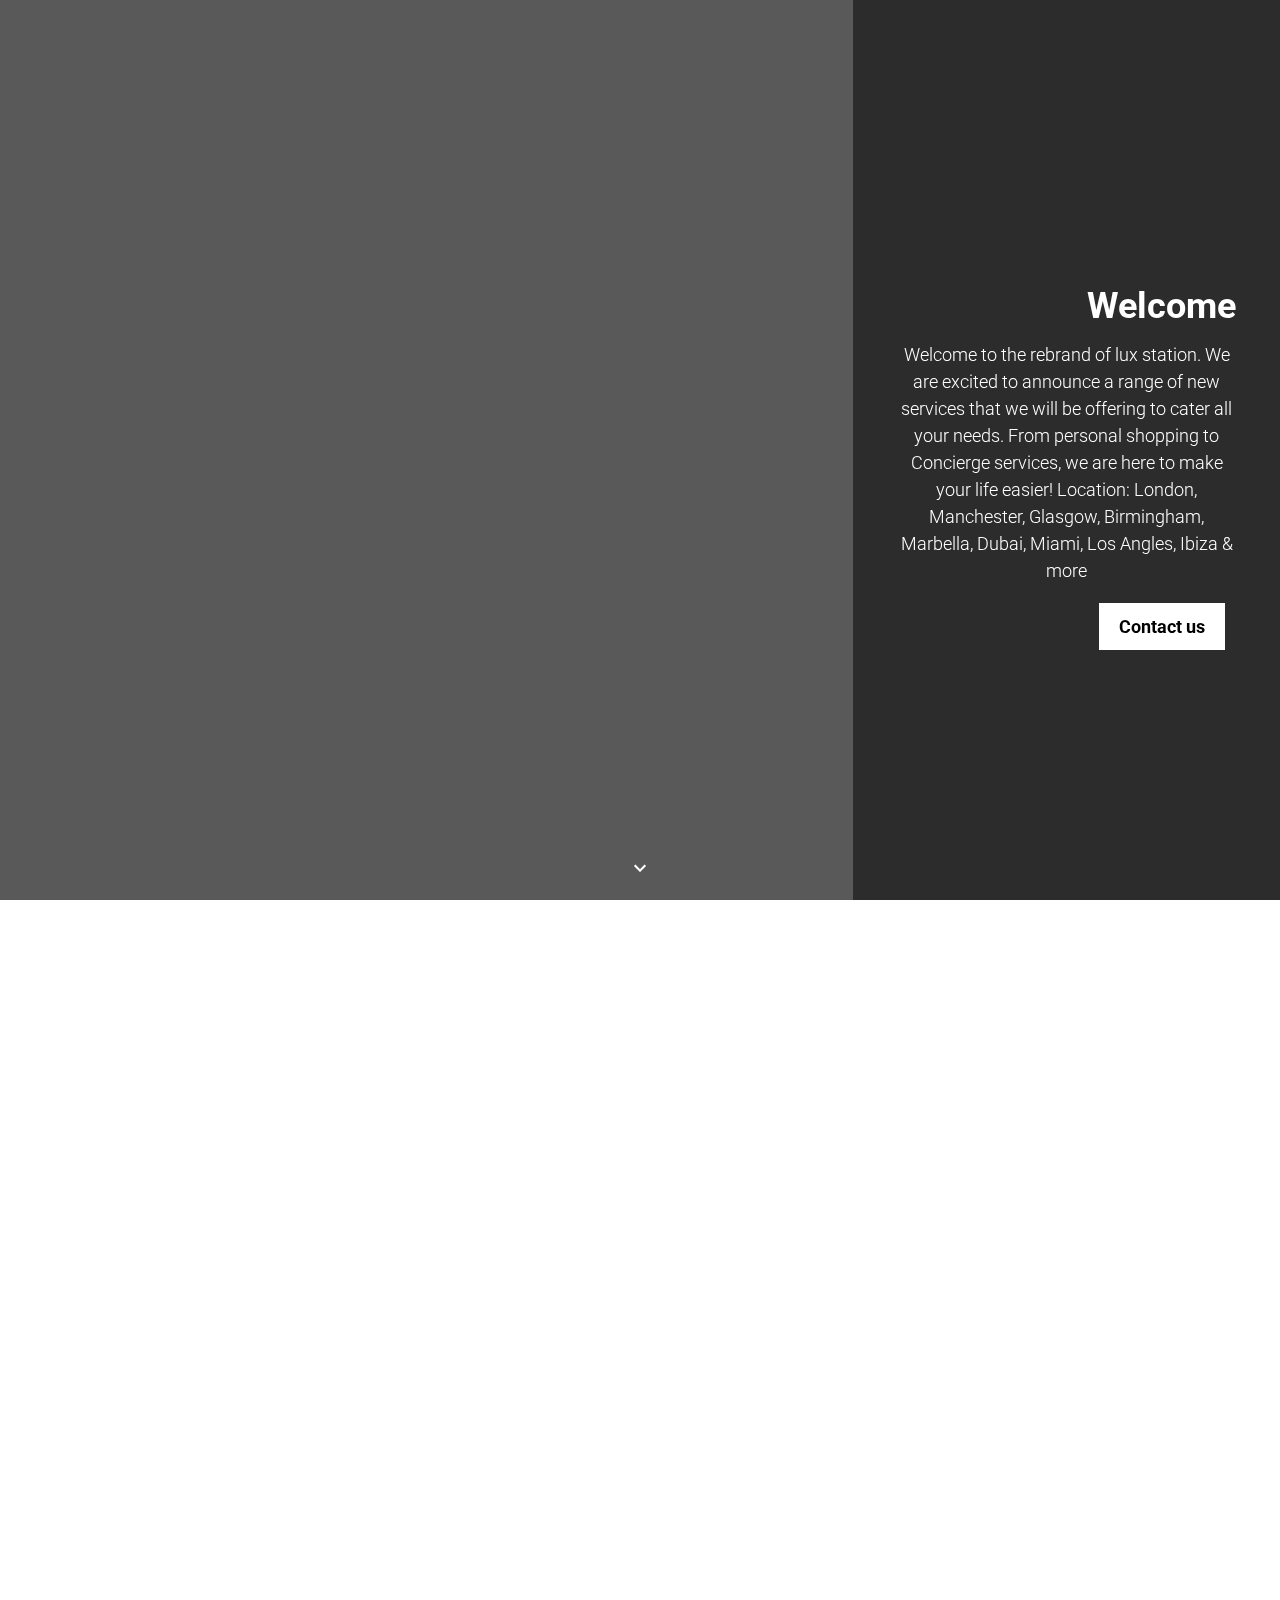
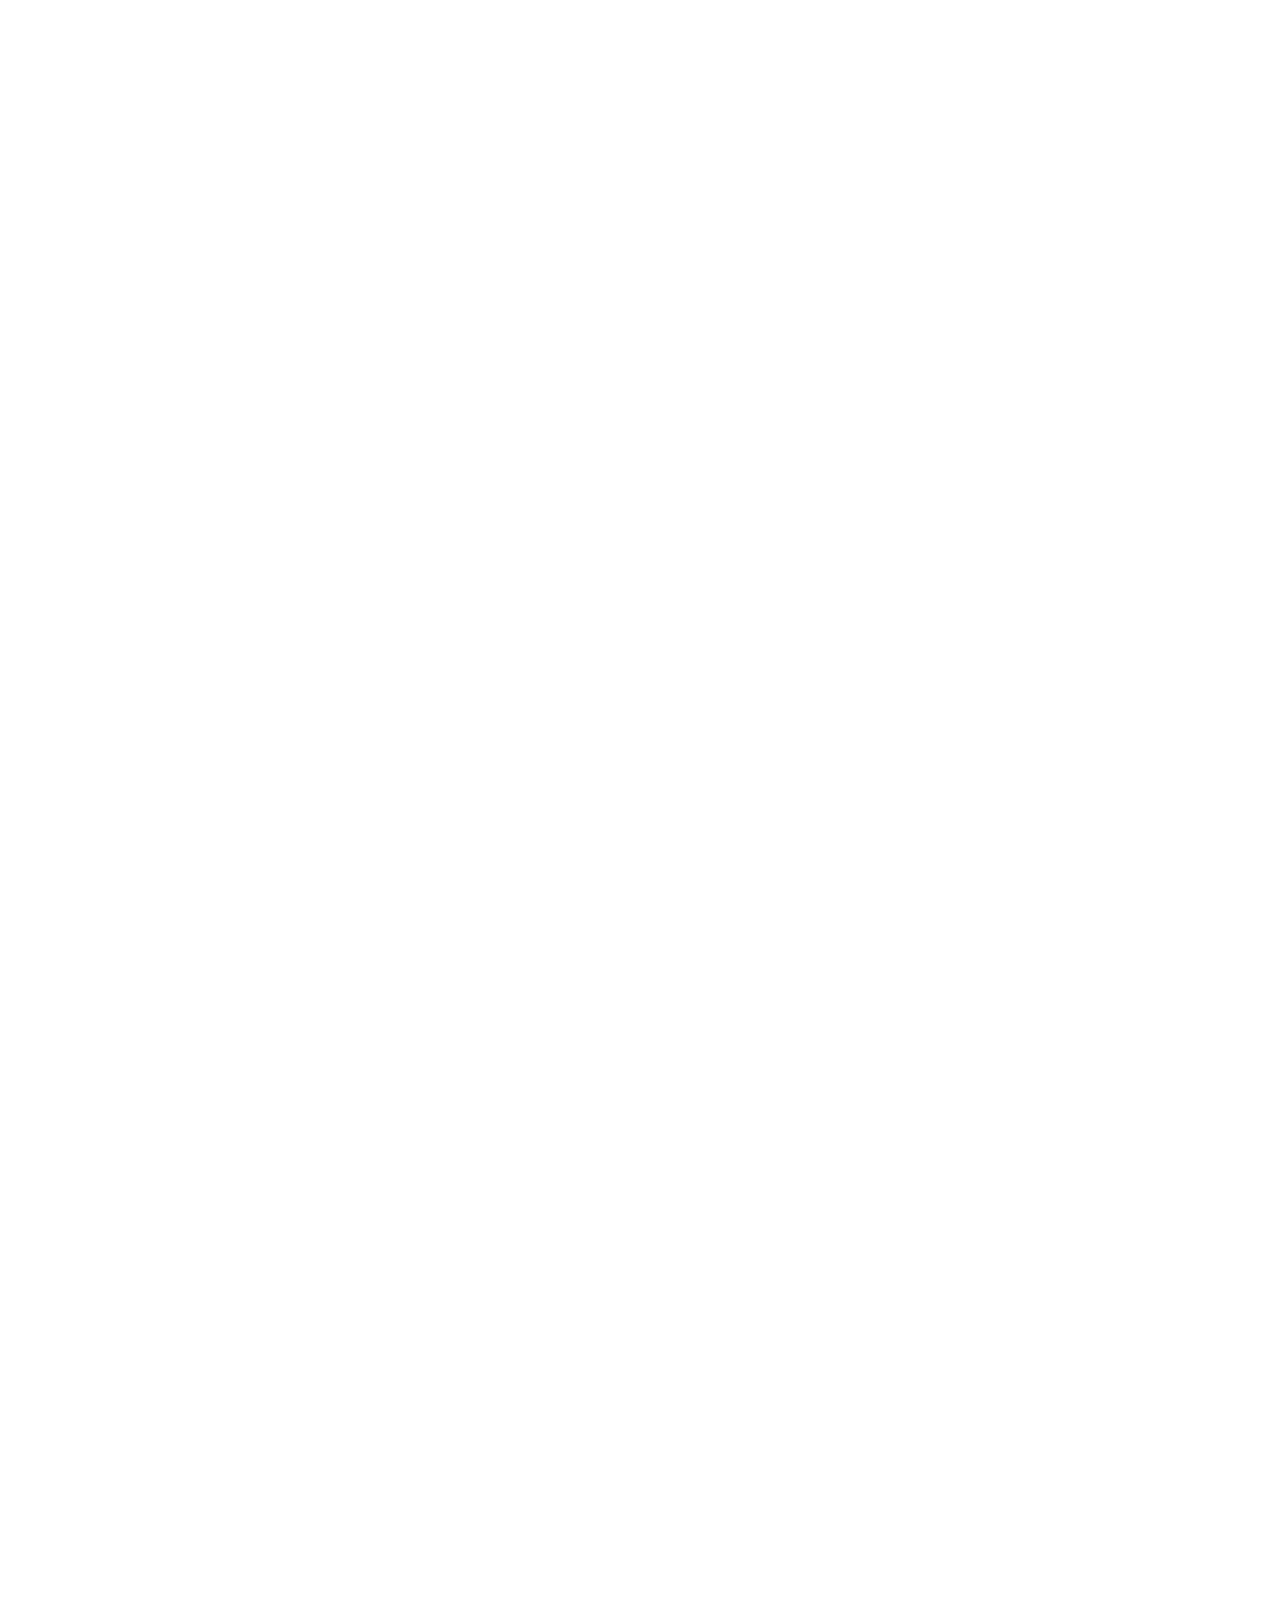
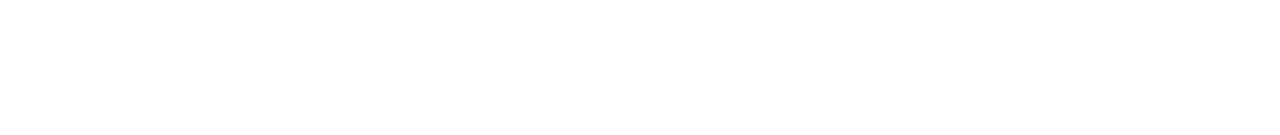
==== commit f6361bf2: "Merge branch 'AwandeNEw'" ====
--- a/public/index.html
+++ b/public/index.html
@@ -1,250 +1,236 @@
 <!DOCTYPE html>
 <html lang="en">
-
-<head>
+  <head>
     <meta charset="UTF-8">
     <meta name="viewport" content="width=device-width, initial-scale=1.0">
     <title>Lux Station</title>
     <link rel="stylesheet" href="styles.css" type="text/css">
     <link href="https://fonts.googleapis.com/css2?family=Material+Icons" rel="stylesheet">
     <link rel="stylesheet" href="https://cdnjs.cloudflare.com/ajax/libs/font-awesome/6.4.2/css/all.min.css" />
-</head>
-
-<body>
-
+    <link rel="stylesheet" href="https://unpkg.com/swiper/swiper-bundle.min.css" />
+    <link href="https://fonts.googleapis.com/icon?family=Material+Icons" rel="stylesheet">
+    <script src="https://unpkg.com/swiper/swiper-bundle.min.js"></script>
+  </head>
+  <body>
     <header>
-        <nav>
-            <h1>Lux Station</h1>
-
-            <div class="menu">
-                <a href="index.html">Home</a>
-                <a href="about.html">About</a>
-                <a href="services.html">Services</a>
-                <a href="contact.html">Contact</a>
-            </div>
-
-            <button class="hamburger">
-                <span class="material-icons">menu</span>
-            </button>
-        </nav>
-
-        <div class="mobile-menu">
-            <a href="index.html">Home</a>
-            <a href="about.html">About</a>
-            <a href="services.html">Services</a>
-            <a href="contact.html">Contact</a>
-        </div>
+      <div class="mobile-menu">
+        <a href="index.html">Home</a>
+        <a href="about.html">About</a>
+        <a href="services.html">Services</a>
+        <a href="contact.html">Contact</a>
+      </div>
     </header>
-
-    <div id="preloader">
-        <img src="assets/img/logo.jpeg" alt="Logo" id="logo">
-        <h2>Welcome to luxury</h2>
-    </div>
-
-    <main id="content">
-        <div class="banner">
-            <video class="banner-video" playsinline autoplay muted loop>
-                <source src="assets/vids/Bespoke Concierge Services Demo Video.mp4" type="video/mp4">
-                Your browser does not support the video tag.
-            </video>
-            <div class="overlay"></div>
-            <div class="banner-text">
-                <h1>Welcome</h1>
-                <p>Welcome to the rebranded Lux Station. We are excited to announce a range of new services that we will
-                    be offering to cater all your needs. From personal shopping to concierge services, we are here to
-                    make your life more enjoyable.</p>
-                <a href="contact.html" class="cta-button">Contact us</a>
-            </div>
-        </div>
-        <!-- <div class="hero_section">
-            <div class="slider_tabs">
-                <input type="radio" name="slider" id="slider1">
-                <input type="radio" name="slider" id="slider2">
-                <input type="radio" name="slider" id="slider3">
-           
-                <div class="labels">
-                    <label for="slider1"></label>
-                    <label for="slider2"></label>
-                    <label for="slider3"></label>
-                </div>
-                <div class="hero_content">
-                    <div class="hero_box slider1_bg">
-                        <div class="content">
-                            <div class="heading_1">Welcome</div>
-                            <p class="desc">Lorem, ipsum dolor sit amet consectetur adipisicing elit. Aliquid error repellat ipsum exercitationem. Cumque delectus officiis, perferendis, eaque quasi enim dignissimos reprehenderit quos impedit nulla sint modi fuga deleniti perspiciatis?</p>
-                        </div>
+    <main>
+      <div class="banner">
+        <video class="banner-video" playsinline autoplay muted loop>
+          <source src="assets/vids/BackgroundVideo.mp4" type="video/mp4"> Your browser does not support the video tag.
+        </video>
+        <div class="overlay"></div>
+        <div class="banner-text">
+          <h1>Welcome</h1>
+          <p>
+            Welcome to the rebrand of lux station. We are excited to announce a range of new services that we will be offering to cater all your needs. From personal shopping to Concierge services, we are here to make your life easier!
+            
+            Location: London, Manchester, Glasgow, Birmingham, Marbella, Dubai, Miami, Los Angles, Ibiza & more</p>
+          <a href="https://wa.me/message/J67LZ4BSNQVWL1?src=qr" class="cta-button">Contact us</a>
+        </div>
+        <div class="scroll-indicator" id="scrollIndicator">
+          <span class="material-icons">expand_more</span>
+          <!-- Using Google's Material Icons -->
+        </div>
+      </div>
+      <nav>
+        <a style="text-decoration: none;" href="index.html">
+          <h1>Lux Station</h1>
+        </a>
+        <div class="menu">
+          <a href="index.html">Home</a>
+          <a href="about.html">About</a>
+          <a href="services.html">Services</a>
+          <a href="contact.html">Contact</a>
+        </div>
+        <button class="hamburger">
+          <span class="material-icons">menu</span>
+        </button>
+      </nav>
+      
+      <!------------ Products --------->
+      <section id="AutoSlider">
+        <h1>Featured Services</h1>
+        <!-- Swiper -->
+        <div class="swiper-mySwiper">
+          <div class="grid-container">
+            <!-- Slide 1 -->
+            <div class="swiper-slide">
+              <div class="slide-content">
+                <img src="assets/img/WatchSource.jpeg" alt="">
+                <div class="slide-overlay">
+                  <h3>Sourcing Watches</h3>
+                  <a href="services.html" class="btn">View More</a>
+                </div>
+              </div>
+            </div>
+            <!-- Slide 1 -->
+            <div class="swiper-slide">
+              <div class="slide-content">
+                <img src="assets/img/Event Tickets.png" alt="">
+                <div class="slide-overlay">
+                  <h3>Event Tickets</h3>
+                  <a href="services.html" class="btn">View More</a>
+                </div>
+              </div>
+            </div>
+            <!-- Slide 1 -->
+            <div class="swiper-slide">
+              <div class="slide-content">
+                <img src="assets/img/Holiday.png" alt="">
+                <div class="slide-overlay">
+                  <h3>Holidays</h3>
+                  <a href="services.html" class="btn">View More</a>
+                </div>
+              </div>
+            </div>
+            <!-- Slide 1 -->
+            <div class="swiper-slide">
+              <div class="slide-content">
+                <img src="assets/img/Personal Shopper.png" alt="">
+                <div class="slide-overlay">
+                  <h3>Personal Shopping</h3>
+                  <a href="services.html" class="btn">View More</a>
+                </div>
+              </div>
+            </div>
+            <!-- Slide 1 -->
+            <div class="swiper-slide">
+              <div class="slide-content">
+                <img src="assets/img/PrivateChef.png" alt="">
+                <div class="slide-overlay">
+                  <h3>Private Dining</h3>
+                  <a href="services.html" class="btn">View More</a>
+                </div>
+              </div>
+            </div>
+            <!-- Slide 1 -->
+            <div class="swiper-slide">
+                <div class="slide-content">
+                  <img src="assets/img/Rental.jpg" alt="">
+                  <div class="slide-overlay">
+                    <h3>Rentals</h3>
+                    <a href="services.html" class="btn">View More</a>
+                  </div>
+                </div>
+              </div>
+          </div>
+          <!-- Add Pagination -->
+          <div class="swiper-pagination"></div>
+        </div>
+        <!-- <button type="button" class="swiper-see-all">See All <i class="fas fa-arrow-right"></i> -->
+        </button>
+      </section>
+      <section id="why-choose-us">
+        <!-- ---------services---------------- -->
+        <div id="services">
+          <h1 class="sub-title">The Lux Experience</h1>
+          <div class="services-list">
+            <div>
+              <h2>Personalised Attention</h2>
+              <p>We understand that your needs and preferences are unique. That's why we go above and beyond to provide unparalleled personalized attention. From your initial inquiry, we dedicate ourselves to understanding your specific interests, tastes, and lifestyle.  We tailor our services to match your individual requirements, ensuring that we fulfill your requests not only efficiently but with a meticulous touch tailored just for you. Our aim is to create an experience that feels as bespoke as the items we help you acquire. </p>
+            </div>
+            <div>
+              <h2>
+                Access to Exclusive Experiences</h2>
+              <p>Our extensive network grants you a key to unlocking truly exclusive experiences. We curate a selection of the world's most sought-after events, from intimate dinners with renowned chefs to VIP access at iconic sporting events and cultural happenings.  Whether you desire front-row seats at a coveted fashion show or a private tour of a world-class museum, we leverage our connections to transform your wish list into unforgettable realities. </p>
+            </div>
+            <div>
+              <h2>Commitment to Excellence</h2>
+              <p> Our unwavering commitment to excellence is the cornerstone of our service. We hold ourselves to the highest standards, ensuring that every interaction and every detail exceeds your expectations. From the meticulous sourcing of rare items to the seamless organization of complex itineraries, we strive for perfection in all we do. Your satisfaction is our ultimate measure of success.
+
+              </p>
+            </div>
+          </div>
+        </div>
+      </section>
+      <section id="become-client">
+        <div class="container">
+          <h2>Interested in becoming a client?</h2>
+          <a href="https://wa.me/message/J67LZ4BSNQVWL1?src=qr" class="btn">Contact Us</a>
+        </div>
+      </section>
+      <section id="testimonials">
+        <div class="container">
+          <h2>Testimonials</h2>
+          <div class="swiper mySwiper2">
+            <div class="swiper-wrapper">
+              <div class="swiper-slide">
+                <div class="testimonial">
+                  <p> "I've worked with Lux Station on a number of projects and have always been impressed with their professionalism and the quality of their work. They are responsive, detail-oriented, and deliver on time. I would highly recommend them for any project." </p>
+                  <div class="testimonial-author">
+                    <img src="assets/img/testimonials/testimonial1.jpg" alt="Testimonial 1">
+                    <div>
+                      <h3>John Doe</h3>
+                      <p>CEO, Company Name</p>
                     </div>
-                    <div class="hero_box slider2_bg">
-                        <div class="content">
-                            <div class="heading_1">CSS Hero Slider</div>
-                            <p class="desc">Lorem, ipsum dolor sit amet consectetur adipisicing elit. Aliquid error repellat ipsum exercitationem. Cumque delectus officiis, perferendis, eaque quasi enim dignissimos reprehenderit quos impedit nulla sint modi fuga deleniti perspiciatis?</p>
-                        </div>
+                  </div>
+                </div>
+              </div>
+              <div class="swiper-slide">
+                <div class="testimonial">
+                  <p> "Lux Station has been a pleasure to work with. They are professional, responsive, and deliver high-quality work. I would recommend them to anyone looking for a reliable web development partner." </p>
+                  <div class="testimonial-author">
+                    <img src="assets/img/testimonials/testimonial2.jpg" alt="Testimonial 2">
+                    <div>
+                      <h3>Jane Smith</h3>
+                      <p>Marketing Director, Company Name</p>
                     </div>
-                    <div class="hero_box slider3_bg">
-                        <div class="content">
-                            <div class="heading_1">The END</div>
-                            <p class="desc">Lorem, ipsum dolor sit amet consectetur adipisicing elit. Aliquid error repellat ipsum exercitationem. Cumque delectus officiis, perferendis, eaque quasi enim dignissimos reprehenderit quos impedit nulla sint modi fuga deleniti perspiciatis?</p>
-                        </div>
+                  </div>
+                </div>
+              </div>
+              <div class="swiper-slide">
+                <div class="testimonial">
+                  <p> "I've worked with Lux Station on a number of projects and have always been impressed with their professionalism and the quality of their work. They are responsive, detail-oriented, and deliver on time. I would highly recommend them for any project." </p>
+                  <div class="testimonial-author">
+                    <img src="assets/img/testimonials/testimonial3.jpg" alt="Testimonial 3">
+                    <div>
+                      <h3>John Doe</h3>
+                      <p>CEO, Company Name</p>
                     </div>
-                </div>
-            </div>
-        </div> -->
-
-        <section id="why-choose-us">
-            <!-- ---------services---------------- -->
-            <div id="services">
-                <h1 class="sub-title">Why Choose Us</h1>
-                <div class="services-list">
-                    <div>
-                        <h2>Personalized Attention</h2>
-                        <p>Over the past few years, I've honed my web development skills through diverse projects,
-                            spanning simple static websites to complex eCommerce
-                            platforms that seamlessly integrate APIs and frameworks like React. My experience
-                            encompasses code refurbishment, building from detailed
-                            specifications, and collaborating directly with clients to design and develop websites that
-                            align with their unique visions.</p>
-                    </div>
-                    <div>
-                        <h2>Access to Exclusive Experiences</h2>
-                        <p>
-                            Intuition meets execution in my UI/UX work. Deep user empathy informs pixel-perfect
-                            interfaces, crafted with Figma and Adobe XD. I obsess over
-                            details, from info flow to subtle animations, ensuring every screen whispers a story that
-                            guides users effortlessly. My passion blooms in
-                            building bridges between users and technology, crafting joy and making technology sing.
-                        </p>
-                    </div>
-                    <div>
-                        <h2>Commitment to Excellence</h2>
-                        <p>
-                            My fluency in Java and Python empowers me to build diverse programs, balancing effective
-                            functionality with elegant, efficient code.
-                            I prioritize clarity and structure, ensuring my solutions not only work flawlessly but also
-                            remain easily maintainable and future-proof.
-                            Leveraging best practices and robust testing, I craft modular programs that optimize
-                            performance and stand the test of time. My passion
-                            for coding translates into innovative solutions that tackle real-world challenges with both
-                            power and purpose.
-                        </p>
-                    </div>
-                </div>
-            </div>
-        </section>
-
-        <section id="about">
-            <div class="container">
-              <h2 class="about-heading">About Us</h2>
-              <p class="about-text">Your text goes here. This should be something compelling that reflects the ethos of your luxury brand and what sets you apart from the competition.</p>
-              <div class="image-gallery">
-                <!-- Example for one section of images -->
-                <div class="image-section" data-section="1">
-                  <img src="assets/img/hero_images/stock_hero_img_1.jpeg" alt="Description 1" class="gallery-img" data-title="Title 1" data-description="Description 1">
-                  <img src="assets/img/hero_images/stock_hero_img_2.jpeg" alt="Description 2" class="gallery-img" data-title="Title 2" data-description="Description 2">
-                  <img src="assets/img/logo.jpeg" alt="Description 3" class="gallery-img" data-title="Title 3" data-description="Description 3">
-                  <!-- More images if needed -->
-                </div>
-                <!-- Repeat for additional sections with a different data-section value -->
-              </div>
-            </div>
-
-            <!-- Image Viewer Modal -->
-            <div id="imageViewer" class="modal">
-              <span class="close">&times;</span>
-              
-              <div id="caption">
-              </div>
-
-              <a class="prev">&#10094;</a>
-              <img class="modal-content" id="modal-image">
-              <a class="next">&#10095;</a>
-              <div class="image-counter"></div>
-            </div>
-        </section>
-
-        <section id="testimonials">
-            <div class="container">
-              <h2>What Our Clients Say</h2>
-              <div class="testimonials-slider">
-                <div class="testimonial-item">
-                  <p class="testimonial-text">"I've never had a more comfortable and luxurious travel experience. Highly recommend their services!"</p>
-                  <div class="testimonial-author">
-                    <img src="author1.jpg" alt="Client 1" class="testimonial-avatar">
-                    <div class="author-info">
-                      <h4 class="author-name">Jane Doe</h4>
-                      <p class="author-position">CEO, Company Inc.</p>
-                    </div>
-                  </div>
-                </div>
-                <div class="testimonial-item">
-                    <p class="testimonial-text">"Exceptional service and kind staff!"</p>
-                    <div class="testimonial-author">
-                      <img src="author1.jpg" alt="Client 1" class="testimonial-avatar">
-                      <div class="author-info">
-                        <h4 class="author-name">John Doe</h4>
-                        <p class="author-position">CEO, Company Inc.</p>
-                      </div>
-                    </div>
-                </div>
-                <div class="testimonial-item">
-                    <p class="testimonial-text">"First time using this service, really enjoyed!"</p>
-                    <div class="testimonial-author">
-                      <img src="author1.jpg" alt="Client 1" class="testimonial-avatar">
-                      <div class="author-info">
-                        <h4 class="author-name">Hashim Iqbal</h4>
-                        <p class="author-position">CEO, Company Inc.</p>
-                      </div>
-                    </div>
-                </div>
-                <!-- Additional testimonials go here -->
-              </div>
-              <div class="slider-controls">
-                <button class="prev-btn">&#10094;</button>
-                <button class="next-btn">&#10095;</button>
-              </div>
-            </div>
-        </section>
-
-        <section id="browse-services">
-            <div class="banner-text">
-                <h1>Our Services</h1>
-                <p>Looking to source a rare and sought after watch? Maybe you'd like to book the perfect getaway? Browse
-                    our services today to help us find out how we can best assist you.</p>
-                <a href="services.html" class="services-btn">Browse services</a>
-            </div>
-        </section>
-          
+                  </div>
+                </div>
+              </div>
+            </div>
+            <div class="swiper-pagination"></div>
+          </div>
+      </section>
     </main>
-
     <footer class="footer">
-        <div class="social-icons">
-            <a href="" target="_blank" class="icon"><i class="fab fa-facebook"></i></a>
-            <a href="" class="icon"><i class="fas fa-envelope"></i></a>
-        </div>
-
-        <div class="copyright">
-            <p>&copy; 2024 Lux Station. All rights reserved.</p>
-            <p style="text-align: center;"><a href="./privacy.html">Privacy Policy</a></p>
-        </div>
-    </footer>
-
+      <div class="social-icons">
+          <a href="https://t.snapchat.com/NCE4VMIC" target="_blank" class="snapchat-icon"><i class="fa-brands fa-snapchat"></i></a>
+          <a href="mailto:" class="mail-icon"><i class="fas fa-envelope"></i></a>
+          <a href="https://wa.me/message/J67LZ4BSNQVWL1?src=qr" class="whatsapp-icon"><i class="fa-brands fa-whatsapp"></i>
+      </div>
+      <div class="copyright">
+          <p>&copy; 2023 Lux Station. All rights reserved.</p>
+          <p style="text-align: center"><a href="./privacy.html">Privacy Policy</a></p>
+      </div>
+  </footer>
+    <script src="script2.js"></script>
     <script>
-        document.addEventListener("DOMContentLoaded", function() {
-            setTimeout(function() {
-                document.querySelector("#preloader h2").style.opacity = 1;
-            }, 500); // Fades in the subtitle after 500ms
-
-            setTimeout(function() {
-                document.querySelector("#preloader").classList.add("slide-up");
-                document.querySelector("#content").style.display = "block";
-            }, 2500); // Waits 2 seconds to slide up the preloader and show content
-
-            // Listen for the end of the slide-up animation, then hide or remove the preloader
-            document.querySelector("#preloader").addEventListener('animationend', function() {
-                this.style.display = 'none';
-            });
+      document.addEventListener("DOMContentLoaded", function() {
+        setTimeout(function() {
+            document.querySelector("#preloader h2").style.opacity = 1;
+        }, 500); // Fades in the subtitle after 500ms
+
+        setTimeout(function() {
+            document.querySelector("#preloader").classList.add("slide-up");
+            document.querySelector("#content").style.display = "block";
+        }, 2500); // Waits 2 seconds to slide up the preloader and show content
+
+        // Listen for the end of the slide-up animation, then hide or remove the preloader
+        document.querySelector("#preloader").addEventListener('animationend', function() {
+            this.style.display = 'none';
         });
+      });
     </script>
-    <script src="script.js"></script>
-</body>
-
+
+  </body>
 </html>--- a/public/styles.css
+++ b/public/styles.css
@@ -1,4 +1,5 @@
 @import url('https://fonts.googleapis.com/css2?family=Roboto:ital,wght@0,100;0,300;0,400;0,500;0,700;0,900;1,100;1,300;1,400;1,500;1,700;1,900&display=swap');
+@import url('https://fonts.googleapis.com/icon?family=Material+Icons');
 
 *, *::before, *::after {
     box-sizing: border-box;
@@ -10,6 +11,7 @@
 
   html, body {
     height: 100%;
+    overflow-x: hidden;
   }
 
   body {
@@ -33,113 +35,20 @@
   #root, #__next {
     isolation: isolate;
   }
-
-  /* .hero_section{
-    background-color: #fff;
-    height: 100vh;
-    width: 100%;
-    position: relative;
-  }
-
-  .slider_tabs input{
-    visibility: hidden;
-    display: none;
-  }
-  .labels{
-    display: flex;;
-    gap: 20px;
-    position:absolute;
-    bottom: 10%;
-    left: 50%;
-    transform: translate(-50%, -50%);
-    z-index: 10;
-  }
-  .labels label{
-    height: 20px;
-    width: 20px;
-    background-color: rgb(82, 137, 186);
-    border-radius: 10px;
-    cursor: pointer;
-    transition: all .4s ease-in-out;
-    box-shadow: rgba(0, 0, 0, 0.3) 0px 19px 38px, rgba(0, 0, 0, 0.22) 0px 15px 12px;
-  }
-
-.slider_tabs input:nth-child(1):checked ~ .labels label:nth-child(1),
-.slider_tabs input:nth-child(2):checked ~ .labels label:nth-child(2),
-.slider_tabs input:nth-child(3):checked ~ .labels label:nth-child(3){
-    width: 60px;
-    background: rgb(32, 72, 107);
-}
-.content{
+nav {
+  position: sticky;
+  top: 0;
+  z-index: 99;
   display: flex;
-  flex-direction: column;
-  justify-content: center;
+  justify-content: space-between;
   align-items: center;
-
-}
-.hero_content{
-  display: flex;
-  width: 300vw;
-  position: relative;
-  transition: all .5s linear;
-}
-
-.hero_content .hero_box{
-  height: 100vh;
-  width: 100vw;
-  display: flex;
-  justify-content: center;
-  align-items: center;
-  padding: 10px;
-}
-
-.hero_content .hero_box:nth-child(1){
-  background-color:#861657;
-  background-image:linear-gradient(326deg, #861657 0%, #ffa69e 74%);
-}
-.hero_content .hero_box:nth-child(2){
-  background-color: #7f53ac;
-  background-image: linear-gradient(315deg, #7f53ac 0%, #647dee 74%);
-}
-.hero_content .hero_box:nth-child(3){
-  background-color: #08e1ae;
-  background-image: linear-gradient(315deg, #08e1ae 0%, #98de5b 74%);
-}
-
-.slider_tabs input:nth-child(1):checked ~ .hero_content{
-  left: 0vw;
-}
-.slider_tabs input:nth-child(2):checked ~ .hero_content{
-  left: -100vw;
-}
-.slider_tabs input:nth-child(3):checked ~ .hero_content{
-  left: -200vw;
-}
-.heading_1{
-  font-size: 60px;
-  font-weight: bold;
-  letter-spacing: 2px;
-  padding: 10px;
-}
-.desc{
-  background-color: white;
-  padding: 10px 20px;
-  width: 60%;
-  font-size: 24px;
-} */
-
-nav {
-	position: relative;
-	z-index: 99;
-	display: flex;
-	justify-content: space-between;
-	align-items: center;
-	background-color: #000;
-	color: #FFF;
-	padding: 1rem 1.5rem;
+  background-color: black;
+  padding: 1rem 1.5rem;
 }
 
 nav h1 {
+  text-decoration: none !important;
+  color: white;
   position: relative;
   letter-spacing: 5px;
   padding: 0.5rem 1rem;
@@ -197,6 +106,11 @@
   display: block; /* Make span behave as block to support absolute positioning of its pseudo-elements */
 }
 
+.sticky {
+  position: fixed;
+  top: 0;
+  width: 100%;
+}
 
 .menu {
 	display: none;
@@ -232,51 +146,6 @@
   font-weight: 700; /* Optional: Retain the bold effect on hover if desired */
 }
 
-/* Preloader styles */
-#preloader {
-  position: fixed;
-  top: 0; left: 0;
-  width: 100%;
-  height: 100%;
-  background: #000;
-  display: flex;
-  flex-direction: column;
-  justify-content: center;
-  align-items: center;
-  z-index: 9999;
-}
-
-#preloader h2 {
-  color: #fff;
-  margin: 10px;
-  padding: 20px;
-  opacity: 0;
-  transition: opacity 2s ease-in-out;
-}
-
-#logo {
-  /* Adjust size as needed */
-  width: 120px;
-  height: auto;
-}
-
-/* Content styles */
-#content {
-  display: none;
-}
-
-/* Animations */
-.slide-up {
-  animation: slideUp 0.5s ease forwards;
-}
-
-@keyframes slideUp {
-  to {
-      transform: translateY(-100%);
-  }
-}
-
-
 /* =========================== Services =========================== */
 
 #services{
@@ -289,12 +158,12 @@
   margin-top: 50px;
 }
 .services-list div{
-  background-color: #ffffff;
+  background: #ffffff;
   padding: 40px;
   font-size: 13px;
   font-weight: 300;
   border-radius: 10px;
-  transition: background-color 0.5s, transform 0.5s;
+  transition: background 0.5s, transform 0.5s;
 }
 .services-list div i{
   font-size: 50px;
@@ -370,31 +239,73 @@
 	background-color: #FFF;
 }
 
+.banner-text {
+  position: absolute;
+  top: 0; /* Aligns the text to the top */
+  right: 0; /* Ensures the text is aligned to the right */
+  height: 100%; /* Full height to align text vertically */
+  display: flex;
+  flex-direction: column; /* Stacks items vertically */
+  justify-content: center; /* Centers content vertically in the available height */
+  align-items: flex-end; /* Aligns text to the right */
+  width: 33.33%; /* Matches the width of the dark overlay */
+  color: white; /* Text color */
+  z-index: 10; /* Ensure it's above the overlay and video */
+  padding: 0 20px; /* Right padding might need adjustment */
+  text-align: center;
+}
+
 .banner {
     position: relative;
-    background-size: cover;
-    background-position: center;
+    width: 100%;
+    height: 100vh;
     overflow: hidden;
-    height: 700px;
-    text-align: center;
-    color: white;
     display: flex;
-    flex-direction: column;
     justify-content: center;
     align-items: center;
-    padding: 20px;
-    overflow: hidden; /* Hide overflowing shadow */
-    margin-bottom: 20px; /* Add margin to separate from content */
-}
-
+}
+
+
+.banner::after {
+  color: white;
+  content: '';
+  position: absolute;
+  top: 0;
+  bottom: 0;
+  right: 0;
+  width: 33.33%;
+  background: rgba(0, 0, 0, 0.5);
+  z-index: 1; /* Adjust as needed but should be above the video */
+  transition: all 0.5s ease; /* Transition effect applies to all properties over 0.5s */
+  transition-delay: 0.2s; /* Delays the start of the transition by 0.2s */
+}
+
+
+
+
+
+#AutoSlider {
+  position: relative;
+  width: 100%;
+  overflow: hidden;
+}
 .banner-video {
-    position: absolute;
-    top: 0;
-    left: 0;
-    width: 100%;
-    height: 100%;
-    object-fit: cover; /* This ensures the video covers the area of the banner without losing its aspect ratio */
-    z-index: -1; /* Ensures the video stays in the background */
+  position: absolute;
+  top: 0;
+  left: 0;
+  width: 100%;
+  height: 100%;
+  object-fit: cover;
+  z-index: -1; /* Ensure the video is just below the nav but above the banner background */
+}
+
+
+
+
+
+/* Ensure body or any container div doesn't have a solid background that could cover the video */
+body, .container {
+    background: none;
 }
 
 .overlay {
@@ -405,6 +316,7 @@
     bottom: 0;
     background-color: rgba(0, 0, 0, 0.65); /* Adjust the transparency as needed */
     pointer-events: none; /* Allow clicks to pass through the overlay */
+    z-index: 1000;
 }
 
 .banner-text {
@@ -412,8 +324,8 @@
     padding: 40px; /* Increased padding within the banner content */
     margin: 20px auto;
     max-width: 600px;
-    position: relative;
-    z-index: 1;
+    position: absolute;
+    z-index: 1001;
 }
 
 .banner-text h1 {
@@ -447,13 +359,22 @@
     color: white;
 }
 
-#why-choose-us {
+#why-choose-us, #our-services, #AutoSlider{
+    text-align: center;
     background-color: #f0f0f0; /* Soft background color */
     padding: 40px 20px;
     border-radius: 8px;
     margin: 20px;
     box-shadow: 0 4px 6px rgba(0,0,0,0.1); /* Subtle shadow for depth */
-}
+    max-height: fit-content;
+}
+
+#why-choose-us h1, #our-services h1, #AutoSlider h1 {
+  font-size: 48px;
+}
+
+
+
 
 #why-choose-us ul {
     list-style: none;
@@ -476,7 +397,7 @@
     font-weight: bold;
     background-color: black;
     color: white;
-    border: solid 2px black;
+    border: none;
     text-decoration: none;
     transition: background-color 0.3s, color 0.3s ease;
     animation: pulse 2s infinite; /* Add the pulsing animation */
@@ -484,7 +405,7 @@
 
 .services-btn:hover {
     background-color: white;
-    color: #000;
+    color: black;
 }
 
 /* About Section */
@@ -780,15 +701,15 @@
 
 .services-panel {
   background: #f0f0f0;
-  border-radius: 10px;
+  border-radius: 8px;
   padding: 20px;
-  display: inline-block;
+  display: inline-block; /* Align to the center of the section */
   margin-top: 20px;
 }
 
 .services-heading {
   margin-bottom: 10px;
-  font-size: 24pt;
+  font-size: 1.5em;
 }
 
 .services-list {
@@ -921,8 +842,16 @@
     transition: color 0.3s ease;
 }
 
-.social-icons a:hover {
+.snapchat-icon:hover {
+    color: #FFFF00; /* Snapchat's brand colour code as of 08/04/2024 */
+}
+
+.mail-icon:hover {
     color: darkblue;
+}
+
+.whatsapp-icon:hover {
+    color: #25D366; /* Whatsapp's brand colour code as of 08/04/2024 */
 }
 
 .copyright p {
@@ -942,6 +871,573 @@
     text-decoration: underline;
 }
 
+#services {
+  background-color: #f0f0f0; /* Apply the grey background to both services and products */
+  padding: 30px 0;
+}
+
+/* Ensure the rest of your CSS is correctly targeting elements within #products as well */
+
+
+#portfolio{
+  padding: 50px 0;
+}
+.work-list{
+  display: grid;
+  grid-template-columns: repeat(auto-fit, minmax(450px, 1fr));
+  grid-gap: 40px;
+  margin-top: 50px;
+  color: white;
+}
+.work{
+  border-radius: 10px;
+  position: relative;
+  overflow: hidden;
+}
+
+
+
+
+
+.work img{
+  width: 100%;
+  border-radius: 10px;
+  display: block;
+  transition: transform 0.5s;
+}
+.layer{
+  width:auto;
+  height: 0;
+  background: linear-gradient(rgba(0,0,0,0.6), black);
+  border-radius: 10px;
+  position: absolute;
+  left: 0;
+  bottom: 0;
+  overflow: hidden;
+  display: flex;
+  align-items: center;
+  justify-content: center;
+  flex-direction: column;
+  padding: 0 40px;
+  text-align: center;
+  font-size: 14px;
+ transition: height 0.5s;
+}
+.layer h3{
+  font-weight: 500;
+  margin-bottom: 20px;
+}
+.layer a{
+  margin-top: 20px;
+  color: goldenrod;
+  text-decoration: none;
+  font-size: 18px;
+  line-height: 60px;
+  background: #fff;
+  width: 60px;
+  height: 60px;
+  border-radius: 50%;
+  text-align: center;
+}
+.work:hover img{
+  transform: scale(1.5);
+}
+.work:hover .layer{
+  height: 100%;
+}
+.btn{
+  display: block;
+  margin: 50px auto;
+  width: fit-content;
+  border: 1px solid goldenrod;
+  padding: 14px 50px;
+  border-radius: 6px;
+  text-decoration: none;
+  color: black;
+  transition: background 0.5s;
+}
+.btn:hover{
+  background: goldenrod;
+}
+
+/* Become a Client */
+
+#become-client {
+  color: white; /* Text color */
+  background-color: black; /* Soft gray background */
+  padding: 40px 0; /* Ample padding for spacing */
+  text-align: center; /* Centers the text */
+}
+
+#become-client h2 {
+  margin-bottom: 20px; /* Spacing between the heading and paragraph */
+  font-size: 24px; /* Adjust according to your design */
+}
+
+#become-client p {
+  margin-bottom: 20px; /* Spacing before the button */
+  font-size: 18px; /* Adjust according to your design */
+}
+
+#become-client .btn {
+  background-color: black; /* Button background color */
+  color: white; /* Button text color */
+  padding: 10px 20px; /* Button padding */
+  text-decoration: none; /* Removes underline from links */
+  font-weight: bold; /* Makes button text bold */
+  border-radius: 5px; /* Optional: Rounds the corners of the button */
+  transition: background-color 0.3s, color 0.3s; /* Smooth transition for hover effects */
+}
+
+#become-client .btn:hover {
+  background-color: #333; /* Darker background on hover */
+  color: #fff; /* Adjust as needed */
+}
+/*------OTHER--------*/
+
+.container {
+  max-width: 1200px;
+  margin: 0 auto;
+  padding: 0 15px;
+}
+
+.about-intro, .team, .mission-vision, .testimonials {
+  padding: 60px 0;
+}
+
+#our-team {
+  margin: 30px;
+  padding: 30px;
+}
+
+.team-members {
+  display: flex;
+  justify-content: space-between;
+}
+
+.team-member {
+  text-align: center;
+  flex-basis: 30%;
+}
+
+.profile-pic img {
+  width: 100px;
+  height: 100px;
+  border-radius: 50%;
+  object-fit: cover;
+  box-shadow: 0 4px 8px rgba(0, 0, 0, 0.1);
+}
+
+.mission, .vision {
+  margin-bottom: 40px;
+}
+
+.carousel {
+  position: relative;
+  max-width: 600px;
+  margin: auto;
+  overflow: hidden;
+  box-shadow: 0 4px 8px rgba(0,0,0,0.1);
+}
+
+.carousel-items {
+  display: flex;
+}
+
+.carousel-item {
+  flex: 0 0 100%;
+  opacity: 0;
+  transition: opacity 0.5s ease;
+  padding: 20px;
+  text-align: center;
+}
+
+.carousel-item.active {
+  opacity: 1;
+}
+
+.carousel-control {
+  position: absolute;
+  top: 50%;
+  transform: translateY(-50%);
+  background-color: rgba(0,0,0,0.5);
+  color: white;
+  border: none;
+  cursor: pointer;
+  padding: 10px;
+  z-index: 2;
+}
+
+.prev {
+  left: 10px;
+}
+
+.next {
+  right: 10px;
+}
+
+/*TESTIMONNIALS*/
+#testimonials .container {
+  max-width: 1200px;
+  margin: auto;
+  padding: 20px;
+  text-align: center;
+}
+
+#testimonials h2 {
+  font-size: 2.5rem;
+  margin-bottom: 1rem;
+  color: #333;
+}
+
+.testimonial {
+  font-style: italic;
+  background: #f9f9f9;
+  padding: 20px;
+  border-radius: 10px;
+  box-shadow: 0 5px 15px rgba(0,0,0,0.1);
+}
+
+.testimonial p {
+  font-size: 1rem;
+  line-height: 1.6;
+  color: #555;
+}
+
+.testimonial-author {
+  display: flex;
+  align-items: center;
+  margin-top: 20px;
+}
+
+.testimonial-author img {
+  width: 60px;
+  height: 60px;
+  border-radius: 50%;
+  margin-right: 15px;
+}
+
+.testimonial-author h3 {
+  font-size: 1rem;
+  color: #333;
+}
+
+.testimonial-author p {
+  font-size: 0.8rem;
+  color: #666;
+}
+
+.swiper-pagination-bullet {
+  background: #333;
+  opacity: 1;
+}
+
+.swiper-pagination-bullet-active {
+  background: #007bff;
+}
+
+
+/*CONTACT US*/
+.contact-heading {
+        text-align: center;
+        font-size: 36px;
+        margin-bottom: 20px;
+      }
+      .contact-text {
+        text-align: center;
+        font-size: 18px;
+        margin-bottom: 40px;
+      }
+      .content-flex {
+        display: flex;
+        justify-content: space-between;
+      }
+      .contact-items {
+        width: 40%;
+      }
+      .contact-item {
+        display: flex;
+        align-items: center;
+        margin-bottom: 20px;
+      }
+      .contact-item i {
+        font-size: 24px;
+        margin-right: 10px;
+      }
+      .contact-form {
+        width: 50%;
+      }
+      form label {
+        display: block;
+        font-weight: bold;
+        margin-bottom: 5px;
+      }
+      form input,
+      form textarea,
+      form select {
+        width: 100%;
+        padding: 10px;
+        margin-bottom: 20px;
+        border: 1px solid #ccc;
+        border-radius: 4px;
+        box-sizing: border-box;
+      }
+      form input[type="submit"] {
+        background-color: #333;
+        color: #fff;
+        padding: 12px 20px;
+        border: none;
+        border-radius: 4px;
+        cursor: pointer;
+      }
+      select {
+        width: 100%;
+        padding: 10px;
+        border: 1px solid #ccc;
+        border-radius: 4px;
+        background-color: #fff;
+        appearance: none; /* Remove default dropdown arrow */
+        -webkit-appearance: none;
+        -moz-appearance: none;
+      }
+
+      select {
+        background-image: url('data:image/svg+xml;utf8,<svg xmlns="http://www.w3.org/2000/svg" width="16" height="16" viewBox="0 0 24 24" fill="none" stroke="%23333" stroke-width="2" stroke-linecap="round" stroke-linejoin="round"><polyline points="6 9 12 15 18 9"></polyline></svg>');
+        background-repeat: no-repeat;
+        background-position: right 10px center;
+        padding-right: 30px;
+      }
+
+      select:hover,
+      select:focus {
+        border-color: #888;
+        outline: none;
+      }
+
+/* Auto Slider */
+
+
+.swiper-slide {
+  display: flex;
+  justify-content: center;
+  align-items: center;
+  font-size: 18px;
+  color: white;
+  /* Adjust the height as needed */
+  height: 300px;
+}
+
+.slide-content img {
+  width: 100%; /* Ensures the image is responsive and fills the width of its container */
+  max-height: 200px; /* Maximum height for each image */
+  display: block;
+  object-fit: cover; /* Ensures the image covers the designated area without distorting its aspect ratio */
+  border-radius: 10px; /* Optional: Rounds the corners of the image to match the container */
+  transition: transform 0.5s; /* Smooth transition for any transformations applied */
+}
+
+/* Adjusting the .slide-content to accommodate the image's max-height */
+.slide-content {
+  position: relative;
+  overflow: hidden;
+  border-radius: 10px; /* Optional: Matches the image border-radius */
+  display: flex; /* Makes the content flex-container */
+  justify-content: center; /* Centers content horizontally */
+  align-items: center; /* Centers content vertically */
+  height: 100%; /* Ensures the .slide-content fills the height of its parent container */
+}
+
+
+.slide-overlay {
+  position: absolute;
+  top: 0;
+  left: 0;
+  right: 0;
+  bottom: 0;
+  background: linear-gradient(rgba(0, 0, 0, 0.6), rgba(255, 0, 79, 0.6));
+  border-radius: 10px;
+  opacity: 0;
+  transition: opacity 0.5s;
+  display: flex;
+  align-items: center;
+  justify-content: center;
+  flex-direction: column;
+}
+
+.slide-overlay h3, .slide-overlay a {
+  color: #fff;
+  text-align: center;
+  transition: transform 0.5s, opacity 0.5s;
+}
+
+.swiper-slide:hover .slide-overlay {
+  opacity: 1;
+}
+
+.swiper-slide:hover img {
+  transform: scale(1.1);
+}
+
+.swiper {
+  width: 100%;
+  height: 300px; /* Adjust as necessary */
+}
+
+
+.scroll-indicator {
+  position: absolute;
+  bottom: 20px;
+  left: 50%;
+  transform: translateX(-50%);
+  display: flex;
+  justify-content: center;
+  align-items: center;
+  animation: bounce 2s infinite; /* Apply the bounce animation */
+  z-index: 1002; /* Ensure it's visible above other content */
+}
+
+.hide {
+  display: none !important;
+}
+.swiper-see-all {
+  
+  background-color: #007bff; /* Primary color */
+  color: #ffffff; /* Text color */
+  border: none; /* Remove default border */
+  padding: 10px 20px; /* Top and bottom padding, Left and right padding */
+  font-size: 1rem; /* Text size */
+  border-radius: 5px; /* Rounded corners */
+  cursor: pointer; /* Cursor change to indicate it's clickable */
+  text-transform: uppercase; /* Uppercase text */
+  font-weight: bold; /* Bold text */
+  letter-spacing: 1px; /* Space between letters */
+  transition: background-color 0.3s ease; /* Smooth transition for hover effect */
+  display: flex; /* Block level element */
+  margin: 20px auto; /* Center button horizontally */
+  width: fit-content; /* Adjust width to content */
+  margin-left: 5px;
+  justify-content: center;
+  align-items: center;
+}
+
+.swiper-see-all:hover {
+  background-color: #0056b3; /* Darker shade on hover */
+}
+
+.grid-container {
+  display: grid;
+  grid-template-columns: repeat(3, 1fr);
+  grid-gap: 40px; /* Adjust based on your preference */
+  padding: 50px; /* Padding around the entire grid */
+}
+
+@media (max-width: 768px) {
+  .grid-container {
+    grid-template-columns: repeat(2, 1fr); /* Adjusts to two columns on smaller screens */
+  }
+}
+
+@media (max-width: 480px) {
+  .grid-container {
+      grid-template-columns: 1fr; /* Adjusts to a single column on very small screens */
+  }
+}
+
+@media (max-width: 480px) {
+  .grid-container {
+    grid-template-columns: 1fr; /* Adjusts to a single column on very small screens */
+  }
+}
+
+.slide-content {
+  position: relative;
+  overflow: hidden;
+  border-radius: 10px; /* Optional for rounded corners */
+}
+
+.slide-content img {
+  width: 100%;
+  display: block;
+  transition: transform 0.5s;
+  border-radius: 10px; /* Match parent if using rounded corners */
+}
+
+.slide-overlay {
+  position: absolute;
+  top: 0;
+  left: 0;
+  right: 0;
+  bottom: 0;
+  background: linear-gradient(rgba(0, 0, 0, 0.6), goldenrod);
+  border-radius: 10px; /* Match parent if using rounded corners */
+  opacity: 0;
+  transition: opacity 0.5s ease;
+  display: flex;
+  align-items: center;
+  justify-content: center;
+  flex-direction: column;
+}
+
+.slide-content:hover .slide-overlay {
+  opacity: 1;
+}
+
+.slide-overlay h3, .slide-overlay .btn {
+  color: #fff;
+  text-align: center;
+  margin: 10px 0; /* Space between elements inside overlay */
+}
+.btn {
+  text-decoration: none;
+  background: #000;
+  color: goldenrod;
+  padding: 10px 20px;
+  border-radius: 5px;
+  transition: background-color 0.3s ease;
+}
+
+.btn:hover {
+  background-color: goldenrod;
+  color: #000;
+}
+
+
+
+
+@keyframes bounce {
+  0%, 20%, 50%, 80%, 100% {
+      transform: translateX(-50%) translateY(0);
+  }
+  40% {
+      transform: translateX(-50%) translateY(-20px);
+  }
+  60% {
+      transform: translateX(-50%) translateY(-10px);
+  }
+}
+
+.material-icons {
+  font-size: 48px; /* Icon size, adjust as needed */
+  color: #fff; /* Icon color, adjust based on your background */
+  cursor: pointer; /* Suggests to users that it's interactive */
+}
+
+
+
+/* Responsive adjustments */
+@media (max-width: 768px) {
+  .team-member {
+      flex-basis: calc(50% - 20px);
+  }
+}
+
+@media (max-width: 480px) {
+  .team-member {
+      flex-basis: 100%;
+  }
+}
+
+
 /* Define the pulsing animation */
 @keyframes pulse {
     0% {
@@ -968,6 +1464,41 @@
 /* || RESPONSIVE STYLES */
 
 @media only screen and (max-width: 768px) {
+@media (max-width: 768px) {
+
+  .banner::after {
+    display: none;
+  }
+  
+  .banner {
+    display: flex; /* Enable flexbox */
+    flex-direction: column; /* Stack children vertically */
+    justify-content: center; /* Center vertically in the container */
+    align-items: center; /* Center horizontally in the container */
+    height: 100vh; /* Make the banner at least the height of the viewport */
+  }
+
+  .banner-text {
+      text-align: center; /* Center align text for smaller screens */
+      position: static; /* Use static positioning for proper flexbox behavior */
+      margin: 20px; /* Add some space around the text box */
+      padding: 20px; /* Add padding inside the text box */
+      max-width: 90%; /* Max width to prevent it from stretching too far on small screens */
+      min-width: 250px; /* Minimum width to prevent excessive vertical stretching */
+  }
+
+  .banner-text h1,
+  .banner-text p {
+    align-self: center;
+      padding: 10px; /* Adjust padding for a better look */
+  }
+
+  .cta-button {
+      margin: 20px 0; /* Add vertical margin, remove horizontal margin */
+      align-self: center;
+      display: inline-block; /* Keep the button inline-block for the margin to work */
+  }
+
     .service-container {
         flex-direction: column;
         align-items: center;
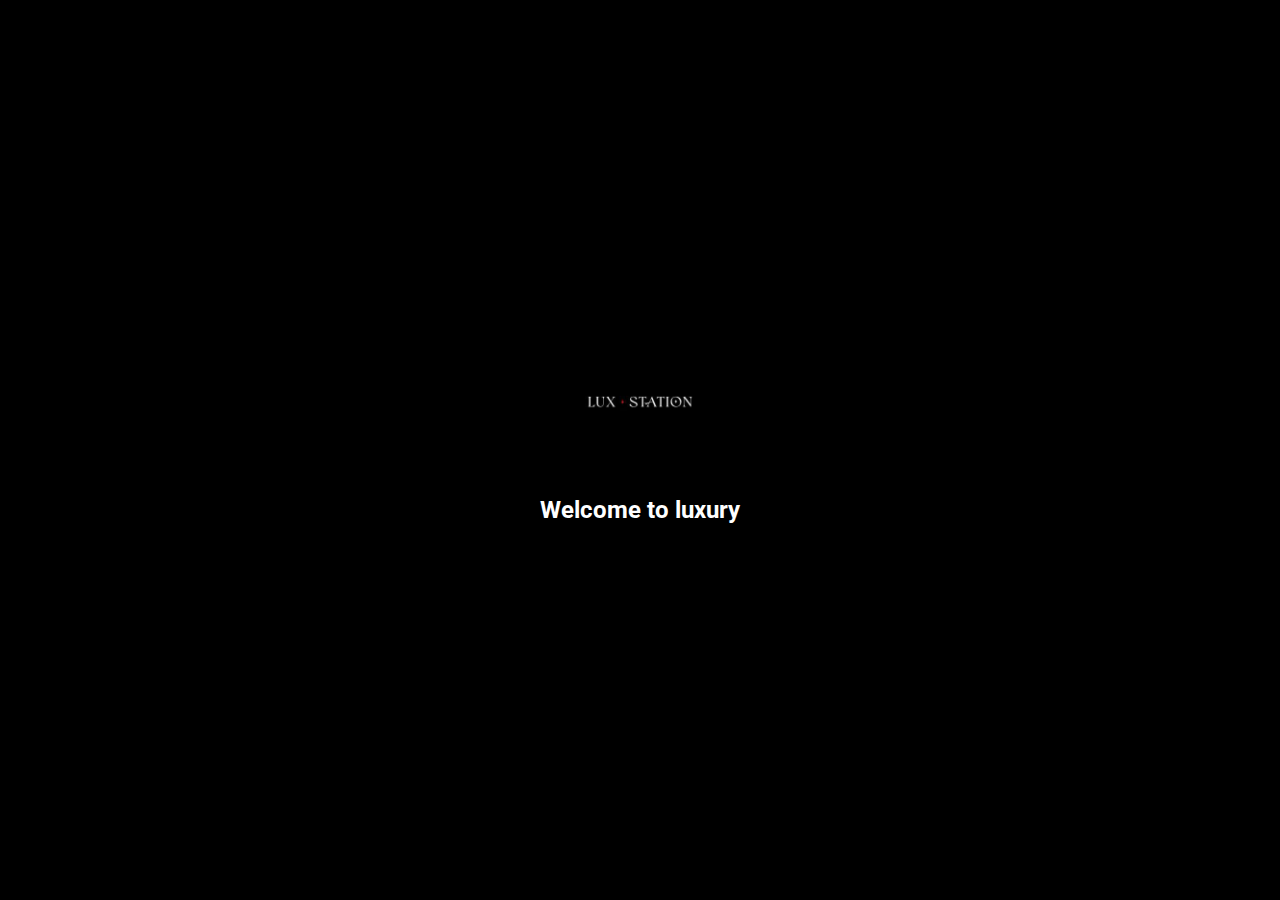
==== commit 11a2f47b: "Merge remote-tracking branch 'refs/remotes/origin/main'" ====
--- a/public/index.html
+++ b/public/index.html
@@ -20,7 +20,12 @@
         <a href="contact.html">Contact</a>
       </div>
     </header>
-    <main>
+    <div id="preloader">
+        <img src="assets/img/logo.jpeg" alt="Logo" id="logo">
+        <h2>Welcome to luxury</h2>
+    </div>
+
+    <main id="content">
       <div class="banner">
         <video class="banner-video" playsinline autoplay muted loop>
           <source src="assets/vids/BackgroundVideo.mp4" type="video/mp4"> Your browser does not support the video tag.
--- a/public/styles.css
+++ b/public/styles.css
@@ -146,6 +146,51 @@
   font-weight: 700; /* Optional: Retain the bold effect on hover if desired */
 }
 
+/* Preloader styles */
+#preloader {
+  position: fixed;
+  top: 0; left: 0;
+  width: 100%;
+  height: 100%;
+  background: #000;
+  display: flex;
+  flex-direction: column;
+  justify-content: center;
+  align-items: center;
+  z-index: 9999;
+}
+
+#preloader h2 {
+  color: #fff;
+  margin: 10px;
+  padding: 20px;
+  opacity: 0;
+  transition: opacity 2s ease-in-out;
+}
+
+#logo {
+  /* Adjust size as needed */
+  width: 120px;
+  height: auto;
+}
+
+/* Content styles */
+#content {
+  display: none;
+}
+
+/* Animations */
+.slide-up {
+  animation: slideUp 0.5s ease forwards;
+}
+
+@keyframes slideUp {
+  to {
+      transform: translateY(-100%);
+  }
+}
+
+
 /* =========================== Services =========================== */
 
 #services{
@@ -158,12 +203,12 @@
   margin-top: 50px;
 }
 .services-list div{
-  background: #ffffff;
+  background-color: #ffffff;
   padding: 40px;
   font-size: 13px;
   font-weight: 300;
   border-radius: 10px;
-  transition: background 0.5s, transform 0.5s;
+  transition: background-color 0.5s, transform 0.5s;
 }
 .services-list div i{
   font-size: 50px;
@@ -397,7 +442,7 @@
     font-weight: bold;
     background-color: black;
     color: white;
-    border: none;
+    border: solid 2px black;
     text-decoration: none;
     transition: background-color 0.3s, color 0.3s ease;
     animation: pulse 2s infinite; /* Add the pulsing animation */
@@ -405,7 +450,7 @@
 
 .services-btn:hover {
     background-color: white;
-    color: black;
+    color: #000;
 }
 
 /* About Section */
@@ -701,15 +746,15 @@
 
 .services-panel {
   background: #f0f0f0;
-  border-radius: 8px;
+  border-radius: 10px;
   padding: 20px;
-  display: inline-block; /* Align to the center of the section */
+  display: inline-block;
   margin-top: 20px;
 }
 
 .services-heading {
   margin-bottom: 10px;
-  font-size: 1.5em;
+  font-size: 24pt;
 }
 
 .services-list {
@@ -1581,4 +1626,5 @@
     #about p, #why-choose-us ul {
         font-size: 0.9rem;
     }
+}
 }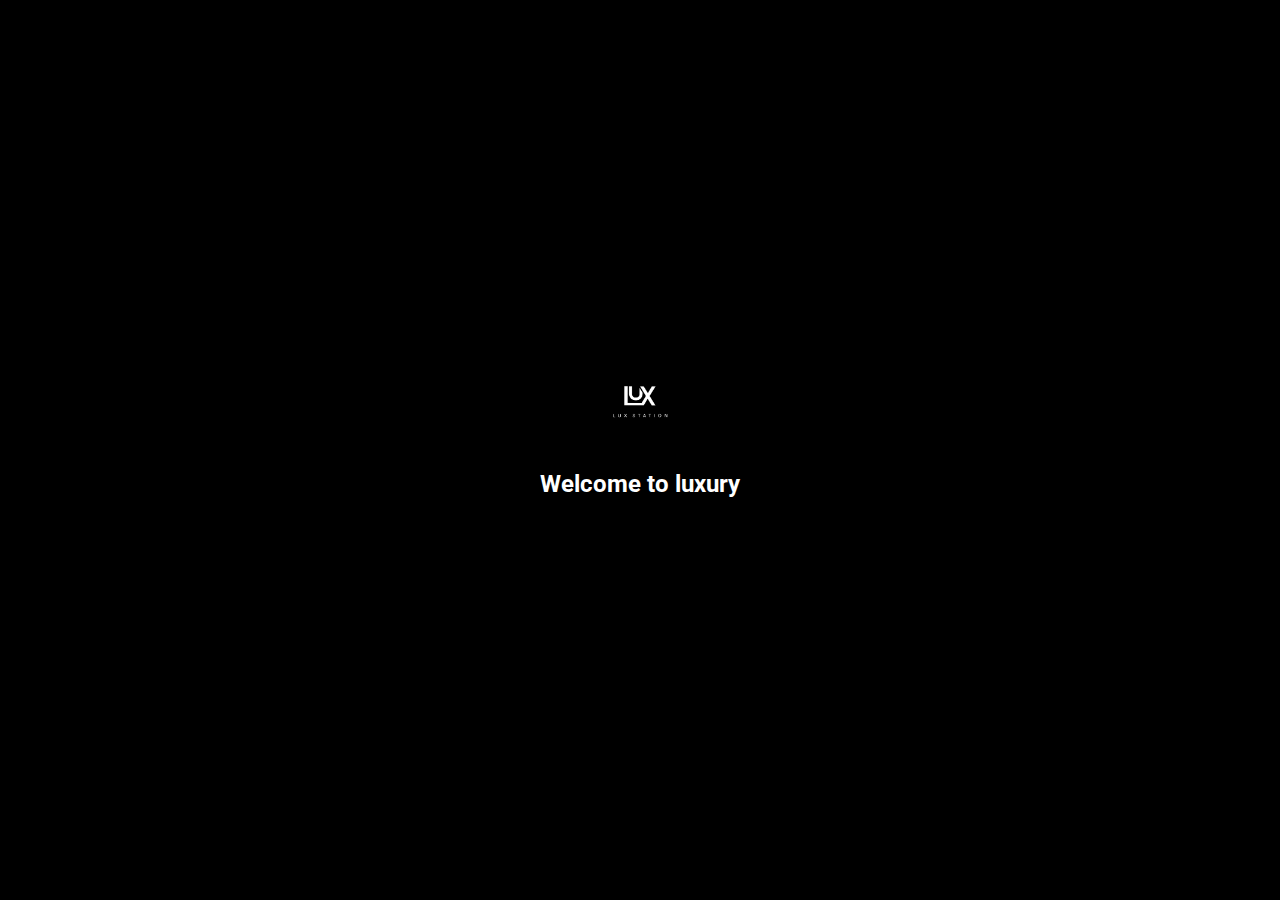
==== commit efe753dd: "Dark mode, responsive contact us page, services overlay started" ====
--- a/public/index.html
+++ b/public/index.html
@@ -21,7 +21,7 @@
       </div>
     </header>
     <div id="preloader">
-        <img src="assets/img/logo.jpeg" alt="Logo" id="logo">
+        <img src="assets/img/LuxBG.jpeg" alt="Logo" id="logo">
         <h2>Welcome to luxury</h2>
     </div>
 
@@ -35,7 +35,7 @@
           <h1>Welcome</h1>
           <p>
             Welcome to the rebrand of lux station. We are excited to announce a range of new services that we will be offering to cater all your needs. From personal shopping to Concierge services, we are here to make your life easier!
-            
+
             Location: London, Manchester, Glasgow, Birmingham, Marbella, Dubai, Miami, Los Angles, Ibiza & more</p>
           <a href="https://wa.me/message/J67LZ4BSNQVWL1?src=qr" class="cta-button">Contact us</a>
         </div>
@@ -59,6 +59,7 @@
         </button>
       </nav>
       
+      <div id="main-body">
       <!------------ Products --------->
       <section id="AutoSlider">
         <h1>Featured Services</h1>
@@ -161,51 +162,7 @@
           <a href="https://wa.me/message/J67LZ4BSNQVWL1?src=qr" class="btn">Contact Us</a>
         </div>
       </section>
-      <section id="testimonials">
-        <div class="container">
-          <h2>Testimonials</h2>
-          <div class="swiper mySwiper2">
-            <div class="swiper-wrapper">
-              <div class="swiper-slide">
-                <div class="testimonial">
-                  <p> "I've worked with Lux Station on a number of projects and have always been impressed with their professionalism and the quality of their work. They are responsive, detail-oriented, and deliver on time. I would highly recommend them for any project." </p>
-                  <div class="testimonial-author">
-                    <img src="assets/img/testimonials/testimonial1.jpg" alt="Testimonial 1">
-                    <div>
-                      <h3>John Doe</h3>
-                      <p>CEO, Company Name</p>
-                    </div>
-                  </div>
-                </div>
-              </div>
-              <div class="swiper-slide">
-                <div class="testimonial">
-                  <p> "Lux Station has been a pleasure to work with. They are professional, responsive, and deliver high-quality work. I would recommend them to anyone looking for a reliable web development partner." </p>
-                  <div class="testimonial-author">
-                    <img src="assets/img/testimonials/testimonial2.jpg" alt="Testimonial 2">
-                    <div>
-                      <h3>Jane Smith</h3>
-                      <p>Marketing Director, Company Name</p>
-                    </div>
-                  </div>
-                </div>
-              </div>
-              <div class="swiper-slide">
-                <div class="testimonial">
-                  <p> "I've worked with Lux Station on a number of projects and have always been impressed with their professionalism and the quality of their work. They are responsive, detail-oriented, and deliver on time. I would highly recommend them for any project." </p>
-                  <div class="testimonial-author">
-                    <img src="assets/img/testimonials/testimonial3.jpg" alt="Testimonial 3">
-                    <div>
-                      <h3>John Doe</h3>
-                      <p>CEO, Company Name</p>
-                    </div>
-                  </div>
-                </div>
-              </div>
-            </div>
-            <div class="swiper-pagination"></div>
-          </div>
-      </section>
+      </div>
     </main>
     <footer class="footer">
       <div class="social-icons">
@@ -219,6 +176,8 @@
       </div>
   </footer>
     <script src="script2.js"></script>
+    <script src="script.js"></script>
+
     <script>
       document.addEventListener("DOMContentLoaded", function() {
         setTimeout(function() {
--- a/public/styles.css
+++ b/public/styles.css
@@ -12,6 +12,7 @@
   html, body {
     height: 100%;
     overflow-x: hidden;
+    background-color: #000;
   }
 
   body {
@@ -38,7 +39,7 @@
 nav {
   position: sticky;
   top: 0;
-  z-index: 99;
+  z-index:99999999;
   display: flex;
   justify-content: space-between;
   align-items: center;
@@ -177,6 +178,7 @@
 /* Content styles */
 #content {
   display: none;
+  
 }
 
 /* Animations */
@@ -203,8 +205,9 @@
   margin-top: 50px;
 }
 .services-list div{
-  background-color: #ffffff;
+  background-color: black;
   padding: 40px;
+  color: white;
   font-size: 13px;
   font-weight: 300;
   border-radius: 10px;
@@ -327,8 +330,6 @@
 
 
 
-
-
 #AutoSlider {
   position: relative;
   width: 100%;
@@ -406,7 +407,7 @@
 
 #why-choose-us, #our-services, #AutoSlider{
     text-align: center;
-    background-color: #f0f0f0; /* Soft background color */
+    background-color: #3c3c3c; /* Soft background color */
     padding: 40px 20px;
     border-radius: 8px;
     margin: 20px;
@@ -416,8 +417,8 @@
 
 #why-choose-us h1, #our-services h1, #AutoSlider h1 {
   font-size: 48px;
-}
-
+  color: white;
+}
 
 
 
@@ -470,6 +471,32 @@
   max-width: 600px;
   margin: auto;
   margin-bottom: 50px;
+}
+#mission-statement,
+#our-history,
+#hero-section {
+  background-color: #333;
+  padding: 2rem;
+  margin-top: 2rem;
+  border-radius: 5px;
+  box-shadow: 0 2px 5px rgba(255, 255, 255, 0.1);
+  color: #fff;
+}
+
+#mission-statement h2,
+#our-history h2,
+#hero-section h2 {
+  color: #fff;
+  font-size: 1.8rem;
+  margin-bottom: 1rem;
+}
+
+#mission-statement p,
+#our-history p,
+#hero-section p {
+  color: #ccc;
+  font-size: 1.1rem;
+  line-height: 1.6;
 }
 
 .image-gallery {
@@ -852,23 +879,63 @@
 }
 
 @media (max-width: 768px) {
-    .content-flex {
-        flex-direction: column;
-    }
-
-    .contact-form, .contact-items {
-        width: 100%; /* Makes each element take full width on smaller screens */
-    }
-}
+  .content-flex {
+    flex-direction: column;
+    align-items: center; /* Center items vertically */
+  }
+
+  .contact-items,
+  .contact-form {
+    width: 100%;
+    margin: 0;
+    margin-bottom: 20px; /* Add space between items */
+  }
+
+  .separator {
+    display: none; /* Hide separator on smaller screens */
+  }
+
+  .contact-item {
+    margin-right: 0; /* Remove right margin */
+    margin-bottom: 20px; /* Add space between items */
+  }
+
+  .contact-form {
+    padding: 20px; /* Add padding inside the contact form */
+    background-color: #f0f0f0; /* Light gray background */
+    border-radius: 5px; /* Optional: rounds the corners of the contact form */
+  }
+
+  form label,
+  form input,
+  form textarea {
+    width: 100%; /* Make form elements take full width */
+    margin-bottom: 10px;
+  }
+
+  form input[type="text"],
+  form input[type="email"],
+  form textarea {
+    padding: 8px;
+    border: 1px solid #ccc;
+    border-radius: 4px;
+  }
+
+  form input[type="submit"] {
+    width: 100%; /* Make submit button take full width */
+  }
+}
+
 
 
 /* || FOOTER STYLES */
 .footer {
-    background-color: #fff;
+    background-color: black;
     padding: 20px 0;
     display: flex;
     flex-direction: column;
     align-items: center;
+    color: white;
 }
 
 .row {
@@ -881,7 +948,7 @@
 }
 
 .social-icons a {
-    color: black;
+    color: white;
     font-size: 30px;
     margin: 0 10px;
     transition: color 0.3s ease;
@@ -902,22 +969,22 @@
 .copyright p {
     font-size: 14px;
     font-weight: 300;
-    color: #000;
+    color: white;
 }
 
 .copyright a {
-    color: black;
+    color: white;
     text-decoration: none;
     transition: color 0.3s ease;
 }
 
 .copyright a:hover {
-    color: darkblue;
+    color: white;
     text-decoration: underline;
 }
 
 #services {
-  background-color: #f0f0f0; /* Apply the grey background to both services and products */
+   /* Apply the grey background to both services and products */
   padding: 30px 0;
 }
 
@@ -1133,14 +1200,6 @@
   font-size: 2.5rem;
   margin-bottom: 1rem;
   color: #333;
-}
-
-.testimonial {
-  font-style: italic;
-  background: #f9f9f9;
-  padding: 20px;
-  border-radius: 10px;
-  box-shadow: 0 5px 15px rgba(0,0,0,0.1);
 }
 
 .testimonial p {
@@ -1534,6 +1593,7 @@
 
   .banner-text h1,
   .banner-text p {
+    text-align: center;
     align-self: center;
       padding: 10px; /* Adjust padding for a better look */
   }
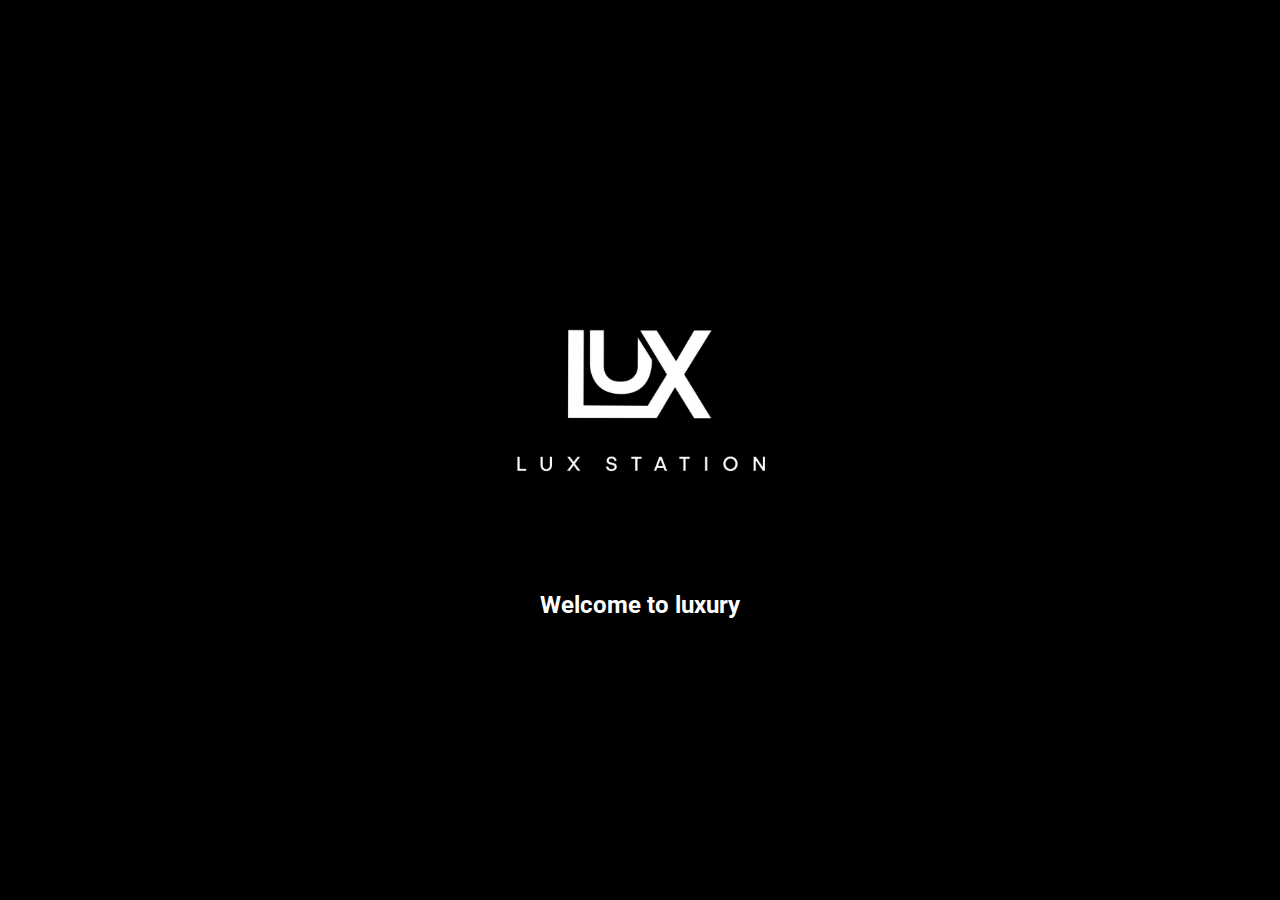
==== commit a7eba99f: "almost finished services page" ====
--- a/public/index.html
+++ b/public/index.html
@@ -69,7 +69,7 @@
             <!-- Slide 1 -->
             <div class="swiper-slide">
               <div class="slide-content">
-                <img src="assets/img/WatchSource.jpeg" alt="">
+                <img src="assets/img/WatchSource.jpg" alt="">
                 <div class="slide-overlay">
                   <h3>Sourcing Watches</h3>
                   <a href="services.html" class="btn">View More</a>
--- a/public/styles.css
+++ b/public/styles.css
@@ -171,8 +171,14 @@
 
 #logo {
   /* Adjust size as needed */
-  width: 120px;
+  width: 550px;
   height: auto;
+}
+
+#aboutLogo {
+  display: flex;
+  justify-content: center;
+  align-items: center;
 }
 
 /* Content styles */
@@ -270,6 +276,7 @@
 .mobile-menu.is-open {
 	opacity: 1;
 	transform: translateY(0);
+  z-index: 99999999;
 }
 
 .mobile-menu a {
@@ -295,15 +302,12 @@
   display: flex;
   flex-direction: column; /* Stacks items vertically */
   justify-content: center; /* Centers content vertically in the available height */
-  align-items: flex-end; /* Aligns text to the right */
   width: 33.33%; /* Matches the width of the dark overlay */
   color: white; /* Text color */
   z-index: 10; /* Ensure it's above the overlay and video */
   padding: 0 20px; /* Right padding might need adjustment */
   text-align: center;
-}
-
-.banner {
+  font-family: 'Trajan Pro', 'Times New Roman', serif;  }  .banner {
     position: relative;
     width: 100%;
     height: 100vh;
@@ -368,16 +372,19 @@
 .banner-text {
     text-align: center;
     padding: 40px; /* Increased padding within the banner content */
-    margin: 20px auto;
+    /* margin: 20px auto; */
     max-width: 600px;
     position: absolute;
     z-index: 1001;
 }
 
 .banner-text h1 {
-    font-size: 36px;
-    font-weight: bold;
-    padding: 4px; /* Adjust padding as needed */
+  font-size: 36px;
+  font-weight: bold;
+  padding: 4px; /* Adjust padding as needed */
+  justify-content: center;
+  display: flex;
+  align-items: center; /* Add this line */
 }
 
 .banner-text p {
